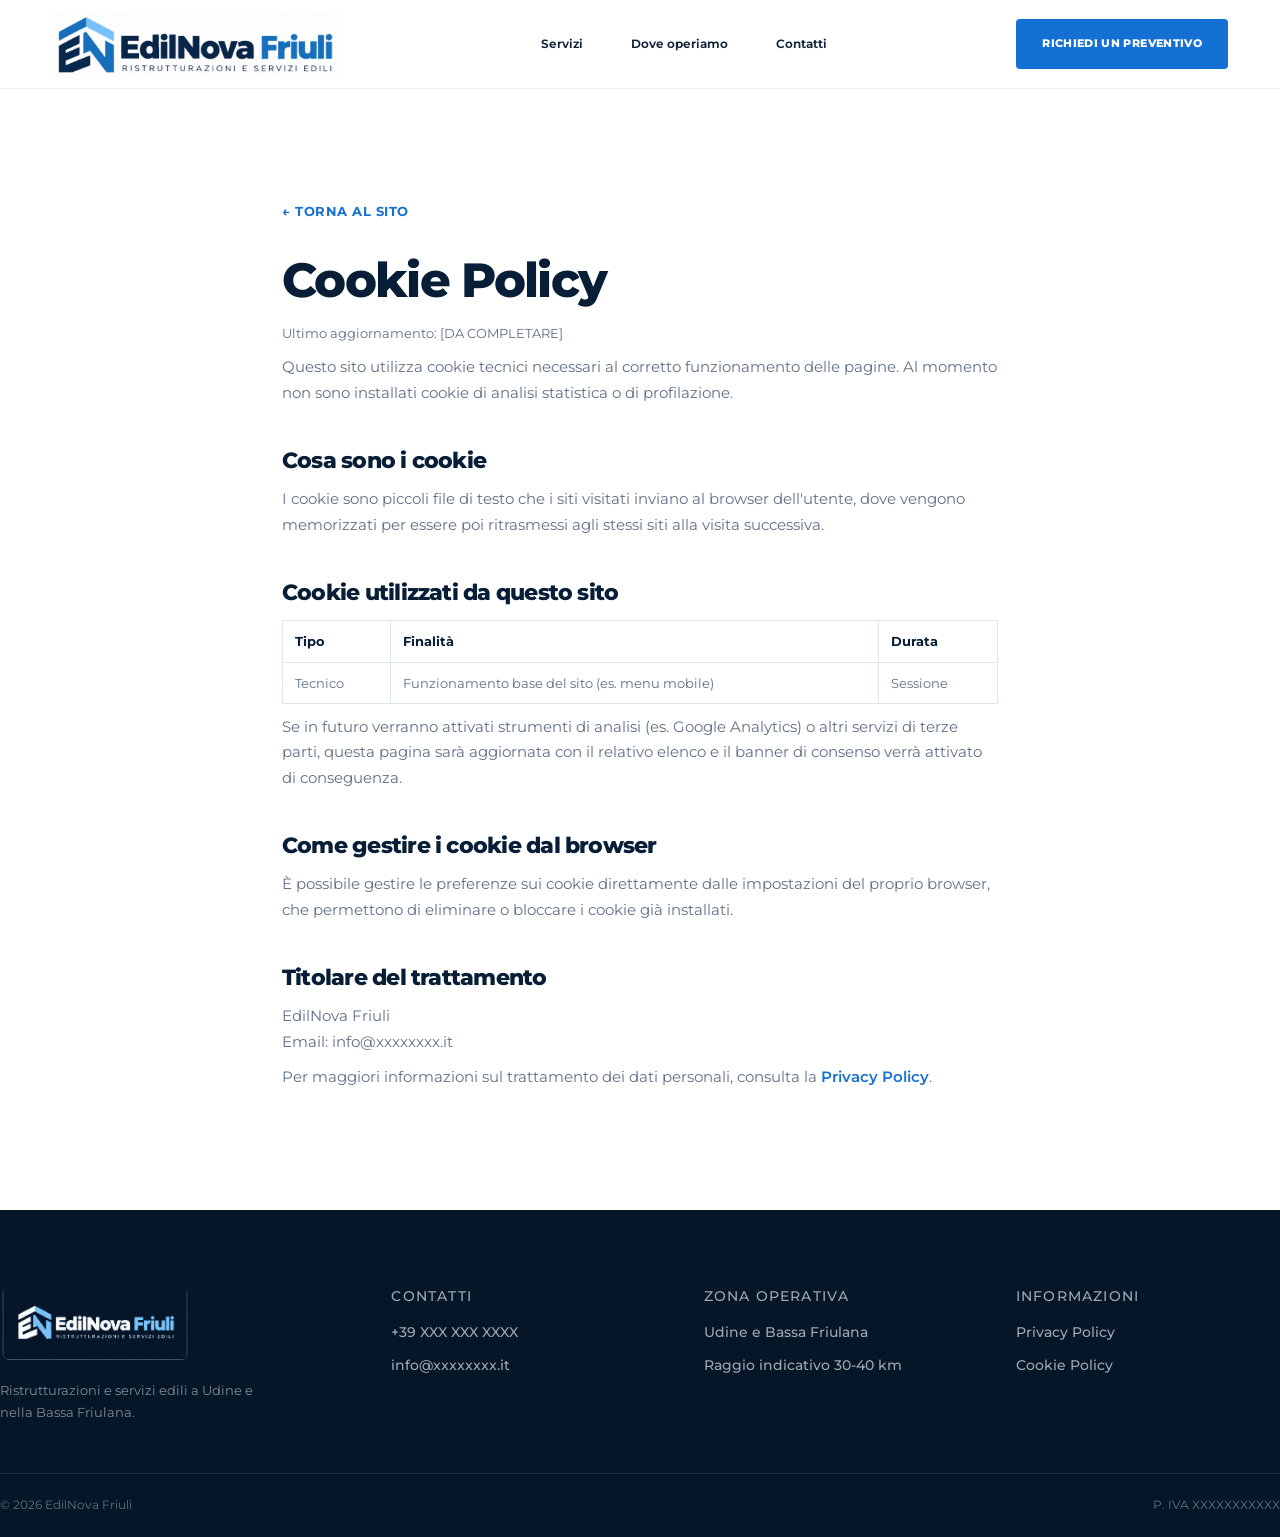
==== pages/cookie.html @ 990cea4a "feat: primo commit sito EdilNova Friuli Sito statico ristrutturazioni edili (Udine e Bassa Friulana)" ====
<!DOCTYPE html>
<html lang="it">
<head>
  <meta charset="UTF-8">
  <meta name="viewport" content="width=device-width, initial-scale=1.0">

  <title>Cookie Policy | EdilNova Friuli</title>
  <meta name="description" content="Cookie Policy del sito EdilNova Friuli: quali cookie usiamo e come gestirli.">
  <meta name="robots" content="noindex">

  <link rel="icon" href="../assets/icons/favicon.svg" type="image/svg+xml">

  <link rel="preconnect" href="https://fonts.googleapis.com">
  <link rel="preconnect" href="https://fonts.gstatic.com" crossorigin>
  <link
    href="https://fonts.googleapis.com/css2?family=Montserrat:wght@400;500;600;700;800&display=swap"
    rel="stylesheet"
  >

  <link rel="stylesheet" href="../css/style.css">
  <link rel="stylesheet" href="../css/responsive.css">

  <style>
    .legal-section { padding: 110px 0 120px; }
    .legal-section h1 { color: var(--navy); font-size: clamp(34px, 4vw, 48px); max-width: none; }
    .legal-section h2 { color: var(--navy); font-size: 22px; margin-top: 44px; margin-bottom: 14px; }
    .legal-section p, .legal-section li { color: var(--muted); font-size: 15px; line-height: 1.7; margin-top: 10px; }
    .legal-section ul { padding-left: 22px; }
    .legal-section table { width: 100%; margin-top: 16px; border-collapse: collapse; font-size: 13px; }
    .legal-section th, .legal-section td { text-align: left; padding: 10px 12px; border: 1px solid var(--border); color: var(--muted); }
    .legal-section th { color: var(--navy); font-weight: 700; }
    .legal-section .updated { margin-top: 18px; font-size: 13px; color: var(--muted); }
    .legal-section .back-link { display: inline-block; margin-bottom: 36px; color: var(--blue); font-weight: 700; font-size: 13px; text-transform: uppercase; letter-spacing: .5px; }
  </style>
</head>

<body>

<header class="site-header">
  <div class="container header-inner">
    <a class="brand" href="../index.html#top">
      <img src="../assets/logo/logo-main.png" alt="EdilNova Friuli">
    </a>
    <nav class="desktop-nav">
      <a href="../index.html#servizi">Servizi</a>
      <a href="../index.html#zona">Dove operiamo</a>
      <a href="../index.html#contatti">Contatti</a>
    </nav>
    <a href="../index.html#contatti" class="button button-header">Richiedi un preventivo</a>
  </div>
</header>

<main>
<section class="section legal-section">
  <div class="container" style="max-width: 820px;">

    <a class="back-link" href="../index.html">&larr; Torna al sito</a>

    <h1>Cookie Policy</h1>
    <p class="updated">Ultimo aggiornamento: [DA COMPLETARE]</p>

    <p>
      Questo sito utilizza cookie tecnici necessari al corretto funzionamento delle pagine.
      Al momento non sono installati cookie di analisi statistica o di profilazione.
    </p>

    <h2>Cosa sono i cookie</h2>
    <p>I cookie sono piccoli file di testo che i siti visitati inviano al browser dell'utente, dove vengono memorizzati per essere poi ritrasmessi agli stessi siti alla visita successiva.</p>

    <h2>Cookie utilizzati da questo sito</h2>
    <table>
      <tr><th>Tipo</th><th>Finalità</th><th>Durata</th></tr>
      <tr><td>Tecnico</td><td>Funzionamento base del sito (es. menu mobile)</td><td>Sessione</td></tr>
    </table>
    <p>Se in futuro verranno attivati strumenti di analisi (es. Google Analytics) o altri servizi di terze parti, questa pagina sarà aggiornata con il relativo elenco e il banner di consenso verrà attivato di conseguenza.</p>

    <h2>Come gestire i cookie dal browser</h2>
    <p>È possibile gestire le preferenze sui cookie direttamente dalle impostazioni del proprio browser, che permettono di eliminare o bloccare i cookie già installati.</p>

    <h2>Titolare del trattamento</h2>
    <p>
      EdilNova Friuli<br>
      Email: info@xxxxxxxx.it
    </p>

    <p>Per maggiori informazioni sul trattamento dei dati personali, consulta la <a href="privacy.html" style="color: var(--blue); font-weight: 600;">Privacy Policy</a>.</p>

  </div>
</section>
</main>

<footer class="site-footer">

  <div class="container footer-main">

    <div class="footer-brand">
      <img class="footer-logo" src="../assets/logo/logo-negative-transparent.png" alt="EdilNova Friuli">
      <p class="footer-tagline">
        Ristrutturazioni e servizi edili a Udine
        e nella Bassa Friulana.
      </p>
    </div>

    <div class="footer-col">
      <span class="footer-label">Contatti</span>
      <a href="tel:+39XXXXXXXXXX">+39 XXX XXX XXXX</a>
      <a href="mailto:info@xxxxxxxx.it">info@xxxxxxxx.it</a>
    </div>

    <div class="footer-col">
      <span class="footer-label">Zona operativa</span>
      <span>Udine e Bassa Friulana</span>
      <span>Raggio indicativo 30-40 km</span>
    </div>

    <div class="footer-col">
      <span class="footer-label">Informazioni</span>
      <a href="privacy.html">Privacy Policy</a>
      <a href="cookie.html">Cookie Policy</a>
    </div>

  </div>

  <div class="footer-bottom">
    <div class="container footer-bottom-inner">
      <span>&copy; <span id="footer-year">2026</span> EdilNova Friuli</span>
      <span>P. IVA XXXXXXXXXXX</span>
    </div>
  </div>

</footer>

<script src="../js/main.js"></script>

</body>
</html>
---- css/style.css ----
:root {
  --navy: #071e36;
  --navy-2: #0b2d50;
  --blue: #1470d3;
  --blue-light: #eaf4ff;
  --white: #ffffff;
  --surface: #f5f8fb;
  --text: #102238;
  --muted: #607085;
  --border: #dde6ef;

  --container: 1320px;
}

* {
  box-sizing: border-box;
  margin: 0;
  padding: 0;
}

html {
  scroll-behavior: smooth;
}

body {
  font-family: "Montserrat", sans-serif;
  color: var(--text);
  background: white;
  line-height: 1.55;
}

img {
  display: block;
  width: 100%;
}

a {
  color: inherit;
  text-decoration: none;
}

button,
input,
select,
textarea {
  font: inherit;
}

.container {
  width: 100%;
  max-width: var(--container);
  margin: 0 auto;
  padding-left: 52px;
  padding-right: 52px;
}

.section {
  padding: 110px 0;
}


/* TYPOGRAPHY */

.eyebrow {
  margin-bottom: 16px;

  color: var(--blue);
  font-size: 12px;
  font-weight: 800;
  letter-spacing: 1.8px;
  text-transform: uppercase;
}

.eyebrow-light {
  color: #7abaff;
}

h1,
h2,
h3 {
  letter-spacing: -0.035em;
}

h1 {
  max-width: 700px;

  color: white;
  font-size: clamp(50px, 5vw, 78px);
  font-weight: 800;
  line-height: .98;
  text-wrap: balance;
}

h1 span {
  display: block;
  margin-top: 10px;

  color: #70b5ff;
}

h2 {
  font-size: clamp(38px, 4vw, 56px);
  font-weight: 800;
  line-height: 1.05;
}

h3 {
  font-size: 19px;
  font-weight: 750;
  line-height: 1.15;
}


/* BUTTON */

.button {
  min-height: 50px;
  padding: 0 25px;

  display: inline-flex;
  align-items: center;
  justify-content: center;

  border-radius: 4px;
  border: 1px solid transparent;

  font-size: 11px;
  font-weight: 800;
  letter-spacing: .35px;
  text-transform: uppercase;

  transition: .2s ease;
}

.button:hover {
  transform: translateY(-2px);
}

.button-primary {
  background: var(--blue);
  color: white;
}

.button-dark {
  background: var(--navy);
  color: white;
}

.button-outline {
  border-color: rgba(255,255,255,.55);
  color: white;
}


/* HEADER */

.site-header {
  position: sticky;
  top: 0;
  z-index: 1000;

  background: rgba(255,255,255,.98);
  border-bottom: 1px solid rgba(10,40,70,.08);
}

.header-inner {
  min-height: 88px;

  display: grid;
  grid-template-columns: 300px 1fr auto;
  align-items: center;
  gap: 60px;
}

.brand {
  width: 285px;
}

.desktop-nav {
  justify-self: center;

  display: flex;
  align-items: center;
  gap: 48px;
}

.desktop-nav a {
  font-size: 12px;
  font-weight: 650;
}

.button-header {
  background: var(--blue);
  color: white;
}

.menu-toggle,
.mobile-nav {
  display: none;
}


/* HERO */

.hero {
  padding: 78px 0 80px;

  position: relative;
  overflow: hidden;

  background:
    radial-gradient(
      circle at 80% 20%,
      rgba(28,123,221,.18),
      transparent 35%
    ),
    linear-gradient(
      115deg,
      #06182c 0%,
      #092642 60%,
      #0b3156 100%
    );
}

.hero-grid {
  min-height: 650px;

  display: grid;
  grid-template-columns: minmax(0, 1fr) minmax(420px, .9fr);
  align-items: center;
  gap: 84px;
}

.hero-copy {
  max-width: 690px;
}

.hero-description {
  max-width: 630px;
  margin-top: 30px;

  color: rgba(255,255,255,.70);
  font-size: 17px;
  line-height: 1.7;
}

.hero-actions {
  margin-top: 36px;

  display: flex;
  gap: 14px;
}

.hero-info {
  max-width: 720px;
  margin-top: 55px;

  display: grid;
  grid-template-columns: repeat(3, 1fr);
  gap: 24px;
}

.info-item {
  display: flex;
  align-items: flex-start;
  gap: 12px;
}

.info-icon {
  width: 34px;
  height: 34px;

  flex: 0 0 34px;

  display: grid;
  place-items: center;

  border: 1px solid rgba(103,181,255,.35);
  border-radius: 50%;

  color: #7abaff;
  font-size: 9px;
  font-weight: 800;
}

.info-item strong {
  display: block;

  color: white;
  font-size: 11px;
}

.info-item small {
  display: block;
  margin-top: 4px;

  color: rgba(255,255,255,.45);
  font-size: 9px;
}

.hero-image {
  position: relative;

  overflow: hidden;

  border-radius: 7px;
  border: 1px solid rgba(255,255,255,.17);

  box-shadow: 0 28px 70px rgba(0,0,0,.22);
}

.hero-image img {
  aspect-ratio: 4 / 5;
  object-fit: cover;
}

.placeholder-badge {
  position: absolute;
  left: 18px;
  bottom: 18px;

  padding: 8px 10px;

  background: rgba(5,24,44,.78);

  color: white;
  font-size: 9px;
  font-weight: 800;
  letter-spacing: 1px;
}


/* INTRO */

.intro-grid {
  display: grid;
  grid-template-columns: .85fr 1.15fr;
  align-items: center;
  gap: 110px;
}

.intro-content {
  max-width: 560px;
}

.intro-content p:not(.eyebrow) {
  margin-top: 28px;

  color: var(--muted);
  font-size: 16px;
}

.intro-image {
  overflow: hidden;

  border-radius: 6px;
}

.intro-image img {
  aspect-ratio: 16 / 10;
  object-fit: cover;
}


/* SERVIZI */

.services-section {
  background: var(--surface);
}

.section-heading {
  max-width: 720px;
  margin-bottom: 54px;
}

.services-grid {
  display: grid;
  grid-template-columns: repeat(4, minmax(0, 1fr));
  gap: 20px;
}

.service-card {
  overflow: hidden;

  display: flex;
  flex-direction: column;

  background: white;
  border: 1px solid var(--border);
  border-radius: 6px;

  transition:
    transform .2s ease,
    box-shadow .2s ease;
}

.service-card:hover {
  transform: translateY(-4px);

  box-shadow: 0 18px 40px rgba(19,49,77,.08);
}

.service-image {
  height: 180px;
  overflow: hidden;

  background: var(--navy);
}

.service-image img {
  width: 100%;
  height: 100%;

  object-fit: cover;
}

.service-body {
  min-height: 220px;
  padding: 25px 24px 27px;

  display: flex;
  flex-direction: column;
}

.service-number {
  color: var(--blue);
  font-size: 10px;
  font-weight: 800;
  letter-spacing: 1px;
}

.service-card h3 {
  min-height: 46px;
  margin-top: 19px;
}

.service-card p {
  margin-top: 13px;

  color: var(--muted);
  font-size: 12px;
}

.service-card:nth-child(5) {
  grid-column: 2;
}

.service-card:nth-child(6) {
  grid-column: 3;
}

.service-card:nth-child(7) {
  grid-column: 4;
}


/* FOCUS */

.focus-section {
  background: var(--navy);
}

.focus-grid {
  display: grid;
  grid-template-columns: .85fr 1.15fr;
  align-items: center;
  gap: 85px;

  padding-top: 90px;
  padding-bottom: 90px;
}

.focus-copy {
  max-width: 530px;
}

.focus-copy h2 {
  color: white;
}

.focus-copy p:not(.eyebrow) {
  margin-top: 24px;

  color: rgba(255,255,255,.65);
}

.focus-copy .button {
  margin-top: 32px;
}

.focus-image {
  overflow: hidden;

  border-radius: 6px;
}

.focus-image img {
  aspect-ratio: 16 / 10;
  object-fit: cover;
}


/* SGOMBERI */

.clearout-grid {
  display: grid;
  grid-template-columns: 1.05fr .95fr;
  align-items: center;
  gap: 100px;
}

.clearout-image {
  overflow: hidden;

  border-radius: 6px;
}

.clearout-image img {
  aspect-ratio: 16 / 10;
  object-fit: cover;
}

.clearout-copy {
  max-width: 500px;
}

.clearout-copy p:not(.eyebrow) {
  margin-top: 22px;

  color: var(--muted);
}

.clearout-copy .button {
  margin-top: 30px;
}


/* AREA */

.area-section {
  padding-bottom: 0;

  background: var(--blue-light);
}

.area-heading {
  max-width: 760px;
}

.area-heading > p:not(.eyebrow) {
  margin-top: 22px;

  color: var(--muted);
}

.area-details {
  margin-top: 35px;
  margin-bottom: 55px;

  display: flex;
  gap: 60px;
}

.area-details strong,
.area-details span {
  display: block;
}

.area-details strong {
  font-size: 12px;
}

.area-details span {
  margin-top: 3px;

  color: var(--muted);
  font-size: 10px;
}

.google-map {
  width: 100%;
  height: 470px;

  background: #d8e7f4;
}

.google-map iframe {
  width: 100%;
  height: 100%;

  display: block;

  border: 0;
}


/* CONTACT */

.contact-section {
  padding: 105px 0;

  background: var(--navy);
}

.contact-grid {
  display: grid;
  grid-template-columns: .75fr 1.25fr;
  gap: 100px;
}

.contact-info {
  max-width: 440px;
}

.contact-info h2 {
  color: white;
}

.contact-intro {
  margin-top: 21px;

  color: rgba(255,255,255,.62);
}

.contact-list {
  margin-top: 43px;

  display: grid;
  gap: 24px;
}

.contact-list a,
.contact-list > div {
  display: flex;
  flex-direction: column;
}

.contact-list span {
  color: #7abaff;
  font-size: 9px;
  font-weight: 700;
  text-transform: uppercase;
}

.contact-list strong {
  margin-top: 4px;

  color: white;
  font-size: 13px;
}

.contact-form {
  padding: 38px;

  background: white;
  border-radius: 6px;
}

.form-row {
  display: grid;
  grid-template-columns: 1fr 1fr;
  gap: 16px;
}

.contact-form label {
  margin-bottom: 17px;

  display: flex;
  flex-direction: column;

  font-size: 10px;
  font-weight: 700;
}

.contact-form input,
.contact-form select,
.contact-form textarea {
  margin-top: 8px;
  padding: 14px;

  border: 1px solid #d4dde6;
  border-radius: 3px;

  outline: none;

  font-size: 12px;
}

.contact-form input:focus,
.contact-form select:focus,
.contact-form textarea:focus {
  border-color: var(--blue);
}

.contact-form textarea {
  resize: vertical;
}

.form-submit {
  width: 100%;
}


/* FOOTER */

.site-footer {
  background: #051629;
}

.footer-main {
  padding: 76px 0 50px;

  display: grid;
  grid-template-columns: 1.3fr 1fr 1fr 1fr;
  gap: 48px;
}

.footer-brand {
  max-width: 280px;
}

.footer-logo {
  display: block;
  width: 190px;
  height: auto;
}

.footer-tagline {
  margin-top: 20px;

  color: rgba(255,255,255,.5);
  font-size: 13px;
  line-height: 1.65;
}

.footer-col {
  display: flex;
  flex-direction: column;
  gap: 13px;
}

.footer-label {
  margin-bottom: 3px;

  color: #7abaff;
  font-size: 11px;
  font-weight: 800;
  letter-spacing: 1.2px;
  text-transform: uppercase;
}

.footer-col a,
.footer-col span {
  color: rgba(255,255,255,.62);
  font-size: 13.5px;
  font-weight: 500;
  line-height: 1.5;
}

.footer-col a {
  transition: color .15s ease;
}

.footer-col a:hover {
  color: #ffffff;
}

.footer-bottom {
  border-top: 1px solid rgba(255,255,255,.08);
}

.footer-bottom-inner {
  padding: 22px 0;

  display: flex;
  flex-wrap: wrap;
  justify-content: space-between;
  gap: 10px 24px;

  color: rgba(255,255,255,.38);
  font-size: 12px;
}


/* ==========================================================
   SERVIZI - ALLINEAMENTO DEFINITIVO
   ========================================================== */

.services-grid {
  display: grid;
  grid-template-columns: repeat(8, minmax(0, 1fr));
  gap: 22px;
}

.service-card {
  grid-column: span 2;
}

.service-card:nth-child(5) {
  grid-column: 2 / span 2;
}

.service-card:nth-child(6) {
  grid-column: 4 / span 2;
}

.service-card:nth-child(7) {
  grid-column: 6 / span 2;
}

.service-image {
  height: 185px;
}

.service-image img {
  width: 100%;
  height: 100%;
  object-fit: cover;
}

.service-body {
  min-height: 225px;
}


/* ==========================================================
   MAPPA / AREA OPERATIVA
   ========================================================== */

.area-section {
  padding: 0;
  background: #ffffff;
}

.area-layout {
  min-height: 390px;

  display: grid;
  grid-template-columns: .95fr 1.05fr;
  align-items: stretch;

  padding-top: 0;
  padding-bottom: 0;
}

.area-copy {
  padding-top: 72px;
  padding-bottom: 72px;
  padding-right: 75px;

  display: flex;
  flex-direction: column;
  justify-content: center;
}

.area-copy h2 {
  font-size: clamp(38px, 4vw, 58px);
}

.area-description {
  max-width: 660px;
  margin-top: 17px;

  color: var(--muted);
  font-size: 15px;
  line-height: 1.65;
}

.area-details {
  margin-top: 34px;
  margin-bottom: 0;

  display: flex;
  gap: 48px;
}

.area-detail {
  display: flex;
  align-items: center;
  gap: 15px;
}

.area-detail strong,
.area-detail span {
  display: block;
}

.area-detail strong {
  color: var(--text);
  font-size: 12px;
}

.area-detail span {
  margin-top: 1px;

  color: var(--muted);
  font-size: 11px;
}


.area-detail-icon {
  width: 40px;
  height: 40px;

  flex: 0 0 40px;

  position: relative;
}


/* PIN */

.location-icon::before {
  content: "";

  position: absolute;
  left: 11px;
  top: 4px;

  width: 18px;
  height: 23px;

  background: var(--blue);

  border-radius: 50% 50% 50% 0;

  transform: rotate(-45deg);
}

.location-icon::after {
  content: "";

  position: absolute;
  left: 17px;
  top: 10px;

  width: 6px;
  height: 6px;

  background: white;
  border-radius: 50%;
}


/* ICONA RAGGIO */

.radius-icon {
  border: 3px solid var(--blue);
  border-radius: 50%;
}

.radius-icon::before,
.radius-icon::after {
  content: "";

  position: absolute;
  border: 2px solid var(--blue);
  border-radius: 50%;
}

.radius-icon::before {
  inset: 7px;
}

.radius-icon::after {
  inset: 14px;
  background: var(--blue);
}


/* MAPPA GRAFICA */

.coverage-map {
  min-height: 390px;

  position: relative;
  overflow: hidden;

  background: #eef3f6;
}

.map-background {
  position: absolute;
  inset: 0;

  width: 100%;
  height: 100%;
}

.coverage-circle {
  width: 235px;
  height: 235px;

  position: absolute;
  left: 55%;
  top: 48%;

  transform: translate(-50%, -50%);

  display: flex;
  flex-direction: column;
  align-items: center;
  justify-content: center;

  border: 2px solid rgba(20,112,211,.23);
  border-radius: 50%;

  background: rgba(74,166,230,.25);

  text-align: center;
}

.coverage-circle strong {
  margin-top: 8px;

  color: #0b3765;
  font-size: 22px;
}

.coverage-circle small {
  margin-top: 2px;

  color: #51718d;
  font-size: 9px;
}


.coverage-pin {
  width: 35px;
  height: 43px;

  position: relative;

  background: #1266b2;

  border-radius: 50% 50% 50% 0;

  transform: rotate(-45deg);

  box-shadow: 0 6px 15px rgba(15,88,155,.22);
}

.coverage-pin span {
  width: 10px;
  height: 10px;

  position: absolute;
  left: 12px;
  top: 11px;

  display: block;

  background: white;
  border-radius: 50%;
}



/* ============================================================
   LOGO DEFINITIVO
============================================================ */

.brand {
  width: 305px;
}

.brand img {
  width: 100%;
  height: auto;
  object-fit: contain;
}


/* ============================================================
   SERVIZI - 4 + 3 PERFETTAMENTE CENTRATI
============================================================ */

.services-grid {
  display: grid;
  grid-template-columns: repeat(8, minmax(0, 1fr));
  gap: 22px;
}

.service-card {
  grid-column: span 2;
}

.service-card:nth-child(5) {
  grid-column: 2 / span 2;
}

.service-card:nth-child(6) {
  grid-column: 4 / span 2;
}

.service-card:nth-child(7) {
  grid-column: 6 / span 2;
}

.service-image {
  height: 190px;
}

.service-image img {
  width: 100%;
  height: 100%;

  object-fit: cover;
}


/* ============================================================
   MAPPA PREMIUM
============================================================ */

.area-section {
  padding: 0;

  background: #ffffff;
}

.area-layout {
  min-height: 380px;

  display: grid;
  grid-template-columns: .96fr 1.04fr;
  align-items: stretch;
}

.area-copy {
  padding:
    74px
    74px
    74px
    0;

  display: flex;
  flex-direction: column;
  justify-content: center;
}

.area-copy h2 {
  font-size: clamp(40px, 4vw, 57px);
}

.area-description {
  max-width: 650px;

  margin-top: 17px;

  color: var(--muted);

  font-size: 15px;
  line-height: 1.65;
}

.area-details {
  margin-top: 36px;

  display: flex;
  gap: 48px;
}

.area-detail {
  display: flex;
  align-items: center;
  gap: 14px;
}

.area-detail strong,
.area-detail span {
  display: block;
}

.area-detail strong {
  color: var(--navy);

  font-size: 12px;
  font-weight: 750;
}

.area-detail span {
  margin-top: 2px;

  color: var(--muted);

  font-size: 10px;
}


/* ICONE */

.map-info-icon {
  width: 38px;
  height: 38px;

  position: relative;

  flex: 0 0 38px;
}


/* pin */

.pin-small::before {
  content: "";

  width: 18px;
  height: 23px;

  position: absolute;
  left: 10px;
  top: 5px;

  background: var(--blue);

  border-radius: 50% 50% 50% 0;

  transform: rotate(-45deg);
}

.pin-small::after {
  content: "";

  width: 6px;
  height: 6px;

  position: absolute;
  left: 16px;
  top: 11px;

  background: white;

  border-radius: 50%;
}


/* radar */

.radar-small {
  border: 3px solid var(--blue);
  border-radius: 50%;
}

.radar-small::before,
.radar-small::after {
  content: "";

  position: absolute;

  border: 2px solid var(--blue);
  border-radius: 50%;
}

.radar-small::before {
  inset: 6px;
}

.radar-small::after {
  inset: 13px;

  background: var(--blue);
}


/* MAPPA */

.map-visual {
  min-height: 380px;

  position: relative;
  overflow: hidden;

  border-left: 1px solid #edf1f4;

  background: #f2f5f6;
}

.territory-map {
  width: 100%;
  height: 100%;

  position: absolute;
  inset: 0;
}


/* CERCHIO OPERATIVO */

.radius-zone {
  width: 230px;
  height: 230px;

  position: absolute;

  left: 55%;
  top: 47%;

  transform: translate(-50%, -50%);

  display: flex;
  flex-direction: column;
  align-items: center;
  justify-content: center;

  border: 2px solid rgba(21,112,202,.18);
  border-radius: 50%;

  background:
    radial-gradient(
      circle,
      rgba(90,173,231,.30) 0%,
      rgba(90,173,231,.18) 70%,
      rgba(90,173,231,.11) 100%
    );

  box-shadow:
    inset 0 0 0 12px rgba(255,255,255,.06);
}

.radius-zone strong {
  margin-top: 7px;

  color: #123e69;

  font-size: 22px;
  font-weight: 800;
}

.radius-zone small {
  margin-top: 1px;

  color: #58758e;

  font-size: 9px;
}


/* PIN CENTRALE */

.main-pin {
  width: 34px;
  height: 42px;

  position: relative;

  background: #1268b9;

  border-radius: 50% 50% 50% 0;

  transform: rotate(-45deg);

  box-shadow:
    0 7px 16px rgba(21,93,157,.20);
}

.main-pin span {
  width: 9px;
  height: 9px;

  position: absolute;
  left: 12px;
  top: 11px;

  display: block;

  background: white;

  border-radius: 50%;
}



/* =======================================================
   EDILNOVA - FIX DEFINITIVI
======================================================= */

.brand {
    width: 290px !important;
}

.brand img {
    width: 100% !important;
    height: auto !important;
    object-fit: contain !important;
}


/* FOTO */

.hero-image img,
.intro-image img,
.focus-image img,
.clearout-image img,
.service-image img {
    width: 100%;
    height: 100%;
    object-fit: cover;
}

.hero-image img {
    aspect-ratio: 4 / 5;
}

.intro-image img,
.focus-image img,
.clearout-image img {
    aspect-ratio: 16 / 10;
}


/* SERVIZI */

.services-grid {
    display: grid !important;
    grid-template-columns: repeat(8, 1fr) !important;
    gap: 22px !important;
}

.service-card {
    grid-column: span 2 !important;
}

.service-card:nth-child(5) {
    grid-column: 2 / span 2 !important;
}

.service-card:nth-child(6) {
    grid-column: 4 / span 2 !important;
}

.service-card:nth-child(7) {
    grid-column: 6 / span 2 !important;
}


/* AREA */

.area-section {
    padding: 0 !important;
    background: #fff !important;
}

.area-layout {
    display: grid !important;
    grid-template-columns: .95fr 1.05fr !important;
    min-height: 360px;
}

.area-copy {
    padding: 70px 70px 70px 0 !important;
}

.area-description {
    max-width: 650px;
    margin-top: 18px;
    color: var(--muted);
    font-size: 15px;
}

.area-details {
    display: flex;
    gap: 44px;
    margin-top: 32px !important;
    margin-bottom: 0 !important;
}

.area-detail {
    display: flex;
    align-items: center;
    gap: 13px;
}

.area-detail strong,
.area-detail span {
    display: block;
}

.area-detail strong {
    font-size: 12px;
    color: var(--navy);
}

.area-detail span {
    font-size: 10px;
    color: var(--muted);
}


/* MAPPA */

.territory-card {
    position: relative;
    min-height: 360px;
    overflow: hidden;
    background: #f2f5f3;
}

.territory-card svg {
    position: absolute;
    inset: 0;
    width: 100%;
    height: 100%;
}

.map-radius {
    position: absolute;
    left: 56%;
    top: 46%;

    width: 205px;
    height: 205px;

    transform: translate(-50%, -50%);

    display: flex;
    flex-direction: column;
    align-items: center;
    justify-content: center;

    border-radius: 50%;

    background: rgba(74, 162, 225, .22);
    border: 2px solid rgba(31, 117, 183, .18);
}

.map-radius strong {
    margin-top: 10px;

    color: #123b64;
    font-size: 22px;
    font-weight: 800;
}

.map-pin {
    position: relative;

    width: 32px;
    height: 39px;

    border-radius: 50% 50% 50% 0;

    background: #1767ac;

    transform: rotate(-45deg);
}

.map-pin span {
    position: absolute;
    left: 11px;
    top: 10px;

    width: 9px;
    height: 9px;

    border-radius: 50%;

    background: white;
}


/* iconcine */

.simple-pin {
    width: 19px;
    height: 24px;

    border-radius: 50% 50% 50% 0;

    background: var(--blue);

    transform: rotate(-45deg);
}

.simple-radius {
    width: 32px;
    height: 32px;

    position: relative;

    border: 3px solid var(--blue);
    border-radius: 50%;
}

.simple-radius::before {
    content: "";

    position: absolute;
    inset: 6px;

    border: 2px solid var(--blue);
    border-radius: 50%;
}

.simple-radius span {
    position: absolute;
    inset: 12px;

    border-radius: 50%;

    background: var(--blue);
}


@media (max-width: 820px) {

    .services-grid {
        grid-template-columns: 1fr !important;
    }

    .service-card,
    .service-card:nth-child(5),
    .service-card:nth-child(6),
    .service-card:nth-child(7) {
        grid-column: auto !important;
    }

    .area-layout {
        grid-template-columns: 1fr !important;
    }

    .area-copy {
        padding: 60px 22px !important;
    }

    .territory-card {
        min-height: 320px;
    }

}



/* === COVERAGE MAP FIX START === */

.coverage-section {
  padding: 0 !important;
  background: #ffffff !important;
}

.coverage-wrap {
  min-height: 420px;
  display: grid;
  grid-template-columns: .95fr 1.05fr;
  align-items: stretch;
}

.coverage-copy {
  padding: 78px 76px 78px 0;
  display: flex;
  flex-direction: column;
  justify-content: center;
}

.coverage-eyebrow {
  margin: 0 0 18px 0;
  color: #1e75d7;
  font-size: 12px;
  font-weight: 800;
  letter-spacing: 1.8px;
  text-transform: uppercase;
}

.coverage-copy h2 {
  margin: 0;
  color: #0b2343;
  font-size: clamp(40px, 4vw, 58px);
  font-weight: 800;
  line-height: 1.02;
  letter-spacing: -0.04em;
}

.coverage-text {
  max-width: 610px;
  margin-top: 24px;
  color: #65758b;
  font-size: 16px;
  line-height: 1.65;
}

.coverage-meta {
  margin-top: 40px;
  display: flex;
  gap: 42px;
  flex-wrap: wrap;
}

.coverage-meta-item {
  display: flex;
  align-items: center;
  gap: 14px;
}

.coverage-meta-item strong,
.coverage-meta-item small {
  display: block;
}

.coverage-meta-item strong {
  color: #0b2343;
  font-size: 12px;
  font-weight: 800;
}

.coverage-meta-item small {
  margin-top: 3px;
  color: #7a889b;
  font-size: 10px;
}

.coverage-icon {
  display: block;
  position: relative;
  flex: 0 0 auto;
}

/* pin */
.coverage-icon-pin {
  width: 18px;
  height: 24px;
  background: #1e75d7;
  border-radius: 50% 50% 50% 0;
  transform: rotate(-45deg);
}
.coverage-icon-pin::after {
  content: "";
  position: absolute;
  width: 6px;
  height: 6px;
  left: 6px;
  top: 6px;
  background: #fff;
  border-radius: 50%;
}

/* radar */
.coverage-icon-radius {
  width: 34px;
  height: 34px;
  border: 3px solid #1e75d7;
  border-radius: 50%;
}
.coverage-icon-radius::before,
.coverage-icon-radius::after {
  content: "";
  position: absolute;
  border-radius: 50%;
}
.coverage-icon-radius::before {
  inset: 6px;
  border: 2px solid #1e75d7;
}
.coverage-icon-radius::after {
  width: 6px;
  height: 6px;
  left: 11px;
  top: 11px;
  background: #1e75d7;
}

/* mappa */
.coverage-map-card {
  min-height: 420px;
  position: relative;
  overflow: hidden;
  background: #eef1ee;
}

.coverage-map-svg {
  position: absolute;
  inset: 0;
  width: 100%;
  height: 100%;
}

.coverage-radius {
  position: absolute;
  left: 57%;
  top: 44%;
  transform: translate(-50%, -50%);
  width: 215px;
  height: 215px;
  border-radius: 50%;
  background: rgba(94, 174, 232, .18);
  border: 2px solid rgba(78, 156, 214, .18);
}

.coverage-marker {
  position: absolute;
  left: 57%;
  top: 39%;
  transform: translate(-50%, -50%);
  display: flex;
  flex-direction: column;
  align-items: center;
  z-index: 3;
}

.coverage-marker strong {
  margin-top: 10px;
  color: #113d6b;
  font-size: 22px;
  font-weight: 800;
}

.coverage-marker-pin {
  width: 34px;
  height: 42px;
  position: relative;
  display: block;
  background: #176ec7;
  border-radius: 50% 50% 50% 0;
  transform: rotate(-45deg);
  box-shadow: 0 8px 18px rgba(19, 82, 143, .18);
}
.coverage-marker-pin i {
  position: absolute;
  width: 9px;
  height: 9px;
  left: 12px;
  top: 11px;
  display: block;
  background: #fff;
  border-radius: 50%;
}

@media (max-width: 1100px) {
  .coverage-wrap {
    grid-template-columns: 1fr 1fr;
  }

  .coverage-copy {
    padding-right: 42px;
  }
}

@media (max-width: 820px) {
  .coverage-wrap {
    grid-template-columns: 1fr;
  }

  .coverage-copy {
    padding: 64px 22px;
  }

  .coverage-map-card {
    min-height: 330px;
  }

  .coverage-radius {
    width: 190px;
    height: 190px;
  }

  .coverage-marker strong {
    font-size: 18px;
  }
}

@media (max-width: 520px) {
  .coverage-meta {
    flex-direction: column;
    gap: 18px;
  }
}

/* === COVERAGE MAP FIX END === */


/* =========================================================
   AREA OPERATIVA FINALE
========================================================= */

.area-final {
  background: #ffffff;
}

.area-final-grid {
  min-height: 360px;

  display: grid;
  grid-template-columns: .95fr 1.05fr;
  align-items: stretch;
}

.area-final-copy {
  padding: 70px 70px 70px 0;

  display: flex;
  flex-direction: column;
  justify-content: center;
}

.area-final-copy h2 {
  margin: 0;

  color: #0b2343;

  font-size: clamp(40px, 4vw, 56px);
  font-weight: 800;
  line-height: 1.04;
  letter-spacing: -0.04em;
}

.area-final-text {
  max-width: 610px;
  margin-top: 20px;

  color: #65758b;

  font-size: 15px;
  line-height: 1.65;
}

.area-final-details {
  margin-top: 34px;

  display: flex;
  gap: 42px;
  flex-wrap: wrap;
}

.area-final-item {
  display: flex;
  align-items: center;
  gap: 13px;
}

.area-final-item strong,
.area-final-item small {
  display: block;
}

.area-final-item strong {
  color: #0b2343;
  font-size: 12px;
  font-weight: 800;
}

.area-final-item small {
  margin-top: 2px;

  color: #7b8999;
  font-size: 10px;
}


/* icona pin */

.area-final-pin {
  width: 18px;
  height: 23px;

  display: block;

  position: relative;

  background: #1973d3;

  border-radius: 50% 50% 50% 0;

  transform: rotate(-45deg);
}

.area-final-pin::after {
  content: "";

  width: 6px;
  height: 6px;

  position: absolute;
  left: 6px;
  top: 6px;

  background: #ffffff;

  border-radius: 50%;
}


/* icona radar */

.area-final-radar {
  width: 34px;
  height: 34px;

  position: relative;

  display: block;

  border: 3px solid #1973d3;
  border-radius: 50%;
}

.area-final-radar::before {
  content: "";

  position: absolute;
  inset: 6px;

  border: 2px solid #1973d3;
  border-radius: 50%;
}

.area-final-radar::after {
  content: "";

  width: 6px;
  height: 6px;

  position: absolute;
  left: 11px;
  top: 11px;

  background: #1973d3;

  border-radius: 50%;
}


/* mappa vera del riferimento */

.area-final-map {
  min-height: 360px;

  overflow: hidden;

  display: flex;
  align-items: stretch;

  background: #eef2f3;
}

.area-final-map img {
  width: 100%;
  height: 100%;

  display: block;

  object-fit: cover;
  object-position: center;
}


@media (max-width: 820px) {

  .area-final-grid {
    grid-template-columns: 1fr;
  }

  .area-final-copy {
    padding: 60px 22px;
  }

  .area-final-map {
    min-height: 290px;
  }

}


@media (max-width: 520px) {

  .area-final-details {
    flex-direction: column;
    gap: 18px;
  }

}


/* === COVERAGE FINAL MAP START === */

.coverage-section-final {
  background: #ffffff;
  padding: 0 !important;
}

.coverage-final-grid {
  min-height: 390px;
  display: grid;
  grid-template-columns: .95fr 1.05fr;
  align-items: stretch;
}

.coverage-final-copy {
  padding: 74px 72px 74px 0;
  display: flex;
  flex-direction: column;
  justify-content: center;
}

.coverage-final-eyebrow {
  margin: 0 0 18px;
  color: #1E75D7;
  font-size: 12px;
  font-weight: 800;
  letter-spacing: 1.8px;
  text-transform: uppercase;
}

.coverage-final-copy h2 {
  margin: 0;
  color: #0B2343;
  font-size: clamp(40px, 4vw, 56px);
  font-weight: 800;
  line-height: 1.03;
  letter-spacing: -0.04em;
}

.coverage-final-text {
  max-width: 620px;
  margin-top: 22px;
  color: #66778C;
  font-size: 16px;
  line-height: 1.65;
}

.coverage-final-meta {
  margin-top: 36px;
  display: flex;
  gap: 40px;
  flex-wrap: wrap;
}

.coverage-final-item {
  display: flex;
  align-items: center;
  gap: 14px;
}

.coverage-final-item strong,
.coverage-final-item small {
  display: block;
}

.coverage-final-item strong {
  color: #0B2343;
  font-size: 12px;
  font-weight: 800;
}

.coverage-final-item small {
  margin-top: 2px;
  color: #7C8997;
  font-size: 10px;
}

.coverage-final-pin,
.coverage-final-radar {
  position: relative;
  display: block;
  flex: 0 0 auto;
}

/* pin */
.coverage-final-pin {
  width: 18px;
  height: 24px;
  background: #1E75D7;
  border-radius: 50% 50% 50% 0;
  transform: rotate(-45deg);
}
.coverage-final-pin::after {
  content: "";
  position: absolute;
  width: 6px;
  height: 6px;
  left: 6px;
  top: 6px;
  background: #fff;
  border-radius: 50%;
}

/* radar */
.coverage-final-radar {
  width: 34px;
  height: 34px;
  border: 3px solid #1E75D7;
  border-radius: 50%;
}
.coverage-final-radar::before {
  content: "";
  position: absolute;
  inset: 6px;
  border: 2px solid #1E75D7;
  border-radius: 50%;
}
.coverage-final-radar::after {
  content: "";
  position: absolute;
  width: 6px;
  height: 6px;
  left: 11px;
  top: 11px;
  background: #1E75D7;
  border-radius: 50%;
}

.coverage-final-map {
  min-height: 390px;
  background: #EEF2F1;
  overflow: hidden;
}

.coverage-final-map img {
  width: 100%;
  height: 100%;
  display: block;
  object-fit: cover;
  object-position: center;
}

@media (max-width: 820px) {
  .coverage-final-grid {
    grid-template-columns: 1fr;
  }

  .coverage-final-copy {
    padding: 60px 22px;
  }

  .coverage-final-map {
    min-height: 300px;
  }
}

@media (max-width: 520px) {
  .coverage-final-meta {
    flex-direction: column;
    gap: 18px;
  }
}

/* === COVERAGE FINAL MAP END === */


/* === SERVICE AREA NO MAP START === */

.service-area-section {
  position: relative;
  overflow: hidden;

  background:
    linear-gradient(
      105deg,
      #ffffff 0%,
      #ffffff 48%,
      #f2f7fc 48%,
      #edf5fb 100%
    );
}

.service-area-grid {
  min-height: 430px;

  display: grid;
  grid-template-columns: 1fr .92fr;
  align-items: stretch;
}

.service-area-copy {
  padding: 78px 80px 78px 0;

  display: flex;
  flex-direction: column;
  justify-content: center;
}

.service-area-eyebrow {
  margin-bottom: 17px;

  color: #1e75d7;

  font-size: 12px;
  font-weight: 800;
  letter-spacing: 1.8px;
  text-transform: uppercase;
}

.service-area-copy h2 {
  margin: 0;

  color: #0b2343;

  font-size: clamp(42px, 4vw, 58px);
  font-weight: 800;
  line-height: 1.03;
  letter-spacing: -0.04em;
}

.service-area-text {
  max-width: 620px;
  margin-top: 22px;

  color: #66778c;

  font-size: 16px;
  line-height: 1.65;
}

.service-area-meta {
  margin-top: 38px;

  display: flex;
  gap: 32px;
  flex-wrap: wrap;
}

.service-area-item {
  display: flex;
  align-items: center;
  gap: 12px;
}

.service-area-item strong,
.service-area-item small {
  display: block;
}

.service-area-item strong {
  color: #0b2343;

  font-size: 12px;
  font-weight: 800;
}

.service-area-item small {
  margin-top: 2px;

  color: #7a899a;

  font-size: 10px;
}

.service-area-dot {
  width: 13px;
  height: 13px;

  flex: 0 0 13px;

  display: block;

  border: 4px solid #dcecff;
  border-radius: 50%;

  background: #1e75d7;

  box-shadow: 0 0 0 1px #1e75d7;
}

.service-area-radius-icon {
  width: 30px;
  height: 30px;

  position: relative;

  display: block;

  flex: 0 0 30px;

  border: 3px solid #1e75d7;
  border-radius: 50%;
}

.service-area-radius-icon::before {
  content: "";

  position: absolute;
  inset: 6px;

  border: 2px solid #1e75d7;
  border-radius: 50%;
}

.service-area-radius-icon::after {
  content: "";

  width: 5px;
  height: 5px;

  position: absolute;
  left: 10px;
  top: 10px;

  border-radius: 50%;

  background: #1e75d7;
}


/* DESTRA */

.service-area-visual {
  min-height: 430px;

  position: relative;
  overflow: hidden;

  border-radius: 20px;

  box-shadow: 0 30px 60px -30px rgba(11,35,67,.25);
}

.service-area-map {
  width: 100%;
  height: 100%;

  position: absolute;
  inset: 0;

  object-fit: cover;
}

.service-area-badge {
  position: absolute;
  z-index: 2;

  left: 28px;
  bottom: 28px;

  max-width: 260px;
  padding: 22px 24px;

  background: rgba(255,255,255,.92);
  backdrop-filter: blur(6px);

  border-radius: 16px;
  box-shadow: 0 20px 40px -20px rgba(11,35,67,.35);

  text-align: left;
}

.service-area-badge > span {
  display: block;

  margin-bottom: 6px;

  color: #1e75d7;

  font-size: 11px;
  font-weight: 800;
  letter-spacing: 1.6px;
  text-transform: uppercase;
}

.service-area-badge strong {
  display: flex;
  align-items: baseline;
  gap: 8px;

  color: #0b2343;

  font-size: 44px;
  font-weight: 800;
  line-height: .9;
  letter-spacing: -0.04em;
}

.service-area-badge strong small {
  color: #1e75d7;

  font-size: 18px;
  font-weight: 800;
}

.service-area-badge p {
  margin-top: 10px;

  color: #60748a;

  font-size: 13px;
  font-weight: 600;
  line-height: 1.4;
}


/* RESPONSIVE */

@media (max-width: 900px) {

  .service-area-section {
    background: #ffffff;
  }

  .service-area-grid {
    grid-template-columns: 1fr;
  }

  .service-area-copy {
    padding: 64px 22px 45px;
  }

  .service-area-visual {
    min-height: 320px;
  }

}

@media (max-width: 520px) {

  .service-area-meta {
    flex-direction: column;
    gap: 18px;
  }

  .service-area-badge {
    left: 16px;
    bottom: 16px;

    max-width: calc(100% - 32px);
    padding: 18px 20px;
  }

  .service-area-badge strong {
    font-size: 36px;
  }

}

/* === SERVICE AREA MAP END === */


/* =========================================================
   ANIMAZIONI - ingresso hero + reveal allo scroll
   Tutto disattivato se l'utente preferisce meno movimento.
========================================================= */

@media (prefers-reduced-motion: no-preference) {

  /* ingresso hero al caricamento, nessun JS richiesto */
  .hero-copy > *,
  .hero-image {
    opacity: 0;
    animation: heroIn .8s cubic-bezier(.2,.7,.2,1) both;
  }

  .hero-copy > .eyebrow-light   { animation-delay: .05s; }
  .hero-copy > h1                { animation-delay: .14s; }
  .hero-copy > .hero-description { animation-delay: .24s; }
  .hero-copy > .hero-actions     { animation-delay: .34s; }
  .hero-copy > .hero-info        { animation-delay: .44s; }
  .hero-image                    { animation-delay: .22s; }

  @keyframes heroIn {
    from { opacity: 0; transform: translateY(16px); }
    to   { opacity: 1; transform: none; }
  }

  /* reveal allo scroll, gestito da IntersectionObserver in main.js */
  .js .reveal {
    opacity: 0;
    transform: translateY(26px);
    transition: opacity .7s ease, transform .7s ease;
  }

  .js .reveal.is-visible {
    opacity: 1;
    transform: none;
  }

}
---- css/responsive.css ----
@media (max-width: 1100px) {

  .container {
    padding-left: 36px;
    padding-right: 36px;
  }

  .header-inner {
    grid-template-columns: 260px 1fr auto;
    gap: 30px;
  }

  .brand {
    width: 250px;
  }

  .desktop-nav {
    gap: 25px;
  }

  .hero-grid {
    gap: 45px;
  }

  .services-grid {
    grid-template-columns: repeat(2, minmax(0, 1fr));
  }

  .service-card:nth-child(5),
  .service-card:nth-child(6),
  .service-card:nth-child(7) {
    grid-column: auto;
  }

  .service-card:nth-child(7) {
    grid-column: 1 / -1;
    width: calc(50% - 10px);
    justify-self: center;
  }

}


@media (max-width: 820px) {

  .container {
    padding-left: 22px;
    padding-right: 22px;
  }

  .section {
    padding: 75px 0;
  }

  .header-inner {
    min-height: 72px;

    grid-template-columns: 1fr auto;
  }

  .brand {
    width: 220px;
  }

  .desktop-nav,
  .button-header {
    display: none;
  }

  .menu-toggle {
    width: 40px;
    height: 40px;

    display: flex;
    flex-direction: column;
    align-items: center;
    justify-content: center;
    gap: 5px;

    border: 0;
    background: transparent;
  }

  .menu-toggle span {
    width: 22px;
    height: 2px;

    background: var(--navy);
  }

  .mobile-nav {
    padding: 12px 22px;

    display: none;
    flex-direction: column;

    background: white;
    border-top: 1px solid var(--border);
  }

  .mobile-nav.is-open {
    display: flex;
  }

  .mobile-nav a {
    padding: 13px 0;

    border-bottom: 1px solid var(--border);

    font-size: 12px;
    font-weight: 700;
  }


  .hero {
    padding: 60px 0;
  }

  .hero-grid {
    min-height: 0;

    grid-template-columns: 1fr;
  }

  .hero-copy {
    max-width: none;
  }

  .hero-image {
    margin-top: 15px;
  }

  .hero-image img {
    aspect-ratio: 16 / 11;
  }

  .hero-info {
    grid-template-columns: 1fr;
  }


  .intro-grid,
  .focus-grid,
  .clearout-grid,
  .contact-grid {
    grid-template-columns: 1fr;
    gap: 45px;
  }

  .intro-content {
    max-width: none;
  }


  .services-grid {
    grid-template-columns: 1fr;
  }

  .service-card,
  .service-card:nth-child(5),
  .service-card:nth-child(6),
  .service-card:nth-child(7) {
    width: 100%;

    grid-column: auto;
  }

  .service-card {
    display: grid;
    grid-template-columns: 135px 1fr;
  }

  .service-image {
    height: 100%;
    min-height: 170px;
  }

  .service-body {
    min-height: 170px;
  }

  .service-card h3 {
    min-height: 0;
  }


  .focus-grid {
    padding-top: 70px;
    padding-bottom: 70px;
  }


  .clearout-image {
    order: 2;
  }


  .google-map {
    height: 390px;
  }


  .form-row {
    grid-template-columns: 1fr;
    gap: 0;
  }


  .footer-main {
    grid-template-columns: 1fr 1fr;
    padding: 56px 0 40px;
    gap: 36px 24px;
  }

  .footer-brand {
    grid-column: 1 / -1;
    max-width: none;
  }

  .footer-bottom-inner {
    flex-direction: column;
    gap: 6px;
  }

}

@media (max-width: 520px) {

  .footer-main {
    grid-template-columns: 1fr;
  }

}


@media (max-width: 520px) {

  .container {
    padding-left: 18px;
    padding-right: 18px;
  }

  h1 {
    font-size: 45px;
  }

  h2 {
    font-size: 36px;
  }

  .hero-actions {
    flex-direction: column;
  }

  .hero-actions .button {
    width: 100%;
  }

  .service-card {
    grid-template-columns: 110px 1fr;
  }

  .service-body {
    padding: 20px;
  }

  .service-image {
    min-height: 160px;
  }

  .contact-form {
    padding: 24px 18px;
  }

  .area-details {
    flex-direction: column;
    gap: 18px;
  }

}


@media (max-width: 1100px) {

  .services-grid {
    grid-template-columns: repeat(2, minmax(0, 1fr));
  }

  .service-card,
  .service-card:nth-child(5),
  .service-card:nth-child(6),
  .service-card:nth-child(7) {
    grid-column: auto;
  }

  .service-card:nth-child(7) {
    grid-column: 1 / -1;

    width: calc(50% - 11px);
    justify-self: center;
  }

  .area-layout {
    grid-template-columns: 1fr 1fr;
  }

  .area-copy {
    padding-right: 45px;
  }

}


@media (max-width: 820px) {

  .services-grid {
    grid-template-columns: 1fr;
  }

  .service-card,
  .service-card:nth-child(5),
  .service-card:nth-child(6),
  .service-card:nth-child(7) {
    width: 100%;
    grid-column: auto;
  }


  .area-layout {
    grid-template-columns: 1fr;

    padding-left: 0;
    padding-right: 0;
  }

  .area-copy {
    padding:
      65px
      max(22px, calc((100vw - 1320px) / 2 + 52px));
  }

  .coverage-map {
    min-height: 340px;
  }

}


@media (max-width: 520px) {

  .area-details {
    flex-direction: column;
    gap: 18px;
  }

  .coverage-circle {
    width: 205px;
    height: 205px;
  }

}



@media (max-width: 1100px) {

  .brand {
    width: 260px;
  }

  .services-grid {
    grid-template-columns: repeat(2, 1fr);
  }

  .service-card,
  .service-card:nth-child(5),
  .service-card:nth-child(6),
  .service-card:nth-child(7) {
    grid-column: auto;
  }

  .service-card:nth-child(7) {
    width: calc(50% - 11px);

    grid-column: 1 / -1;

    justify-self: center;
  }

}


@media (max-width: 820px) {

  .brand {
    width: 220px;
  }

  .services-grid {
    grid-template-columns: 1fr;
  }

  .service-card,
  .service-card:nth-child(5),
  .service-card:nth-child(6),
  .service-card:nth-child(7) {
    width: 100%;
    grid-column: auto;
  }

  .area-layout {
    grid-template-columns: 1fr;

    padding-left: 0;
    padding-right: 0;
  }

  .area-copy {
    padding:
      65px
      22px;
  }

  .map-visual {
    min-height: 335px;

    border-left: 0;
    border-top: 1px solid #edf1f4;
  }

}


@media (max-width: 520px) {

  .area-details {
    flex-direction: column;
    gap: 20px;
  }

  .radius-zone {
    width: 195px;
    height: 195px;
  }

}
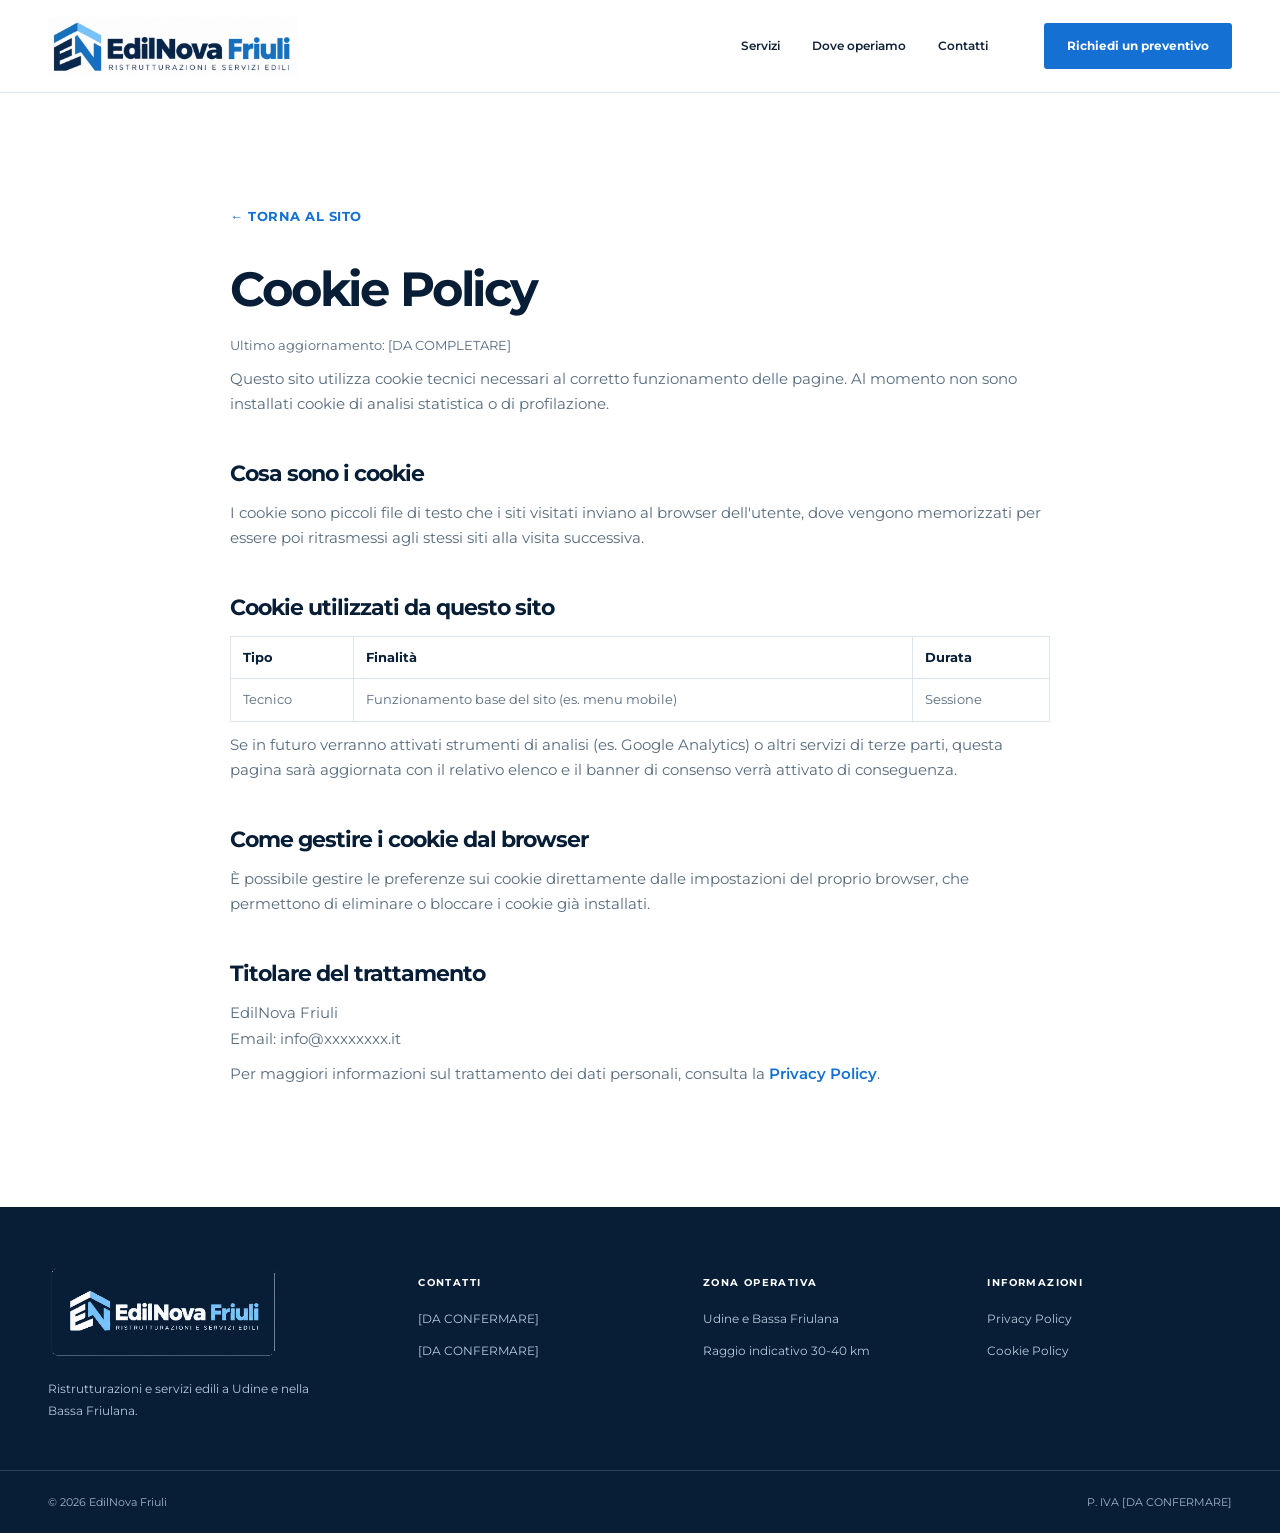
==== commit 5eed2d20: "feat: revisione V2 sito - font locale, fix overflow mobile, nuove illustrazioni Font Google sostitui" ====
--- a/pages/cookie.html
+++ b/pages/cookie.html
@@ -10,13 +10,9 @@
 
   <link rel="icon" href="../assets/icons/favicon.svg" type="image/svg+xml">
 
-  <link rel="preconnect" href="https://fonts.googleapis.com">
-  <link rel="preconnect" href="https://fonts.gstatic.com" crossorigin>
-  <link
-    href="https://fonts.googleapis.com/css2?family=Montserrat:wght@400;500;600;700;800&display=swap"
-    rel="stylesheet"
-  >
 
+
+  <link rel="preload" href="../assets/fonts/montserrat-latin-variable.woff2" as="font" type="font/woff2" crossorigin>
   <link rel="stylesheet" href="../css/style.css">
   <link rel="stylesheet" href="../css/responsive.css">
 
@@ -103,8 +99,8 @@
 
     <div class="footer-col">
       <span class="footer-label">Contatti</span>
-      <a href="tel:+39XXXXXXXXXX">+39 XXX XXX XXXX</a>
-      <a href="mailto:info@xxxxxxxx.it">info@xxxxxxxx.it</a>
+      <span>[DA CONFERMARE]</span>
+      <span>[DA CONFERMARE]</span>
     </div>
 
     <div class="footer-col">
@@ -124,7 +120,7 @@
   <div class="footer-bottom">
     <div class="container footer-bottom-inner">
       <span>&copy; <span id="footer-year">2026</span> EdilNova Friuli</span>
-      <span>P. IVA XXXXXXXXXXX</span>
+      <span>P. IVA [DA CONFERMARE]</span>
     </div>
   </div>
 
--- a/css/style.css
+++ b/css/style.css
@@ -1,2562 +1,169 @@
+@font-face {
+  font-family: "Montserrat";
+  font-style: normal;
+  font-weight: 100 900;
+  font-display: swap;
+  src: url("../assets/fonts/montserrat-latin-variable.woff2") format("woff2");
+}
 :root {
   --navy: #071e36;
   --navy-2: #0b2d50;
   --blue: #1470d3;
   --blue-light: #eaf4ff;
-  --white: #ffffff;
-  --surface: #f5f8fb;
+  --white: #fff;
+  --surface: #f4f7fa;
   --text: #102238;
-  --muted: #607085;
-  --border: #dde6ef;
-
+  --muted: #566b7e;
+  --border: #dce5ed;
   --container: 1320px;
 }
+* { box-sizing: border-box; margin: 0; padding: 0; }
+html { scroll-behavior: smooth; scroll-padding-top: 100px; }
+body { font-family: "Montserrat", Arial, sans-serif; color: var(--text); background: var(--white); line-height: 1.65; }
+img { display: block; max-width: 100%; height: auto; }
+a { color: inherit; text-decoration: none; }
+button, input, select, textarea { font: inherit; }
+button, select { cursor: pointer; }
+button:disabled { cursor: not-allowed; }
+:focus-visible { outline: 3px solid #398dec; outline-offset: 5px; }
+::selection { color: white; background: var(--blue); }
+.container { width: calc(100% - 96px); max-width: var(--container); margin-inline: auto; }
+.section { padding-block: 100px; }
+.skip-link { position: fixed; top: 12px; left: 12px; padding: 10px 20px; background: white; color: var(--navy); z-index: 2000; transform: translateY(-160%); }
+.skip-link:focus { transform: none; }
+h1, h2, h3 { font-weight: 700; letter-spacing: -.045em; text-wrap: balance; }
+h1 { color: white; font-size: clamp(44px, 4.3vw, 66px); line-height: 1.09; }
+h1 span { display: block; margin-top: 10px; color: #83bfff; }
+h2 { font-size: clamp(32px, 3.35vw, 48px); line-height: 1.14; }
+h3 { font-size: 19px; line-height: 1.3; letter-spacing: -.025em; }
+.eyebrow, .service-area-eyebrow { display: flex; align-items: center; gap: 12px; margin-bottom: 22px; color: var(--blue); font-size: 10px; font-weight: 700; letter-spacing: 1.8px; text-transform: uppercase; }
+.eyebrow::before, .service-area-eyebrow::before { content: ""; flex: 0 0 24px; height: 1px; background: currentColor; }
+.eyebrow-light { color: #8ac5ff; }
+.button { min-height: 52px; padding: 14px 22px; display: inline-flex; gap: 20px; justify-content: center; align-items: center; border: 1px solid transparent; border-radius: 3px; font-size: 12px; font-weight: 700; line-height: 1.4; transition: background .2s, border-color .2s; }
+.button-primary, .button-header { background: var(--blue); color: white; }
+.button-primary:hover, .button-header:hover { background: #0c5eb9; }
+.button-dark { background: var(--navy); color: white; }
+.button-dark:hover { background: #123c63; }
+.button-outline { color: #eff6ff; border-color: #58718a; background: transparent; }
+.button-outline:hover { background: #193b59; border-color: #b8d5ed; }
+.button span[aria-hidden] { font-size: 20px; line-height: 1; }
 
-* {
-  box-sizing: border-box;
-  margin: 0;
-  padding: 0;
-}
+/* Navigation: one shared definition, with responsive changes in responsive.css. */
+.site-header { position: sticky; top: 0; z-index: 100; background: #fff; border-bottom: 1px solid var(--border); }
+.header-inner { min-height: 92px; display: flex; align-items: center; gap: 32px; }
+.brand { display: block; width: 250px; flex-shrink: 0; }
+.brand img { width: 100%; height: auto; }
+.desktop-nav { display: flex; gap: 32px; margin-left: auto; }
+.desktop-nav a { font-size: 12px; font-weight: 600; padding-block: 16px; }
+.desktop-nav a:hover { color: var(--blue); }
+.button-header { margin-left: 24px; min-height: 46px; }
+.menu-toggle, .mobile-nav { display: none; }
 
-html {
-  scroll-behavior: smooth;
-}
+/* Hero: original vector drawing sits directly on the architectural canvas. */
+.hero { background: var(--navy); color: white; }
+.hero-grid { display: grid; grid-template-columns: 1.03fr 1fr; align-items: center; gap: 34px; padding-block: 64px 48px; }
+.hero-copy { min-width: 0; padding-block: 10px; }
+.hero-description { max-width: 510px; margin-top: 26px; color: #bdcedd; font-size: 15px; line-height: 1.8; }
+.hero-actions { display: flex; flex-wrap: wrap; gap: 12px; margin-top: 30px; }
+.hero-info { display: grid; grid-template-columns: 1.4fr 1fr 1fr; gap: 16px; margin-top: 40px; padding-top: 24px; border-top: 1px solid #284158; }
+.info-icon { display: none; }
+.info-item strong { display: block; color: #eaf3fa; font-size: 10px; font-weight: 600; }
+.info-item small { display: block; margin-top: 4px; color: #9db4c8; font-size: 9px; }
+.hero-image { min-width: 0; }
+.hero-image img { width: 100%; height: auto; }
 
-body {
-  font-family: "Montserrat", sans-serif;
-  color: var(--text);
-  background: white;
-  line-height: 1.55;
-}
+/* A quiet editorial introduction balances the illustrated hero. */
+.intro { padding-block: 76px; }
+.intro-grid { display: grid; grid-template-columns: 1.3fr 1fr; gap: 110px; align-items: center; }
+.intro-content { max-width: 630px; }
+.intro-content p:not(.eyebrow) { margin-top: 22px; color: var(--muted); font-size: 15px; }
+.intro-summary { display: flex; gap: 24px; align-items: center; justify-content: flex-end; padding-left: 48px; border-left: 1px solid var(--border); }
+.intro-count { color: var(--navy); font-size: 94px; line-height: 1; font-weight: 500; letter-spacing: -.08em; }
+.intro-count span { color: #98c3ec; font-weight: 400; font-size: 62px; }
+.intro-summary p { color: var(--muted); font-size: 12px; line-height: 1.9; }
+.intro-summary strong { color: var(--navy); font-weight: 600; }
 
-img {
-  display: block;
-  width: 100%;
-}
+/* Seven services: compact line drawings, consistent type and deliberate 4 + 3 grid. */
+.services-section { background: var(--surface); }
+.section-heading { max-width: 720px; margin-bottom: 46px; }
+.services-grid { display: grid; grid-template-columns: repeat(8, minmax(0, 1fr)); gap: 18px; }
+.service-card { position: relative; grid-column: span 2; padding: 26px; background: white; border: 1px solid var(--border); border-radius: 3px; transition: border-color .2s, box-shadow .2s; }
+.service-card:nth-child(5) { grid-column: 2 / span 2; }
+.service-card:nth-child(6) { grid-column: 4 / span 2; }
+.service-card:nth-child(7) { grid-column: 6 / span 2; }
+.service-card:hover { border-color: #87b8e5; box-shadow: 0 8px 22px #092d5010; }
+.service-image { margin-bottom: 25px; }
+.service-image img { width: 70px; height: 70px; }
+.service-number { position: absolute; right: 25px; top: 30px; color: #70859a; font-size: 11px; font-weight: 500; letter-spacing: 1px; }
+.service-card h3 { min-height: 3.9em; }
+.service-card h3 br { display: none; }
+.service-card p { margin-top: 13px; color: var(--muted); font-size: 13px; line-height: 1.75; }
 
-a {
-  color: inherit;
-  text-decoration: none;
-}
+/* Architectural plan: illustrative, not a claimed client project. */
+.focus-section { background: var(--navy); padding-block: 86px; }
+.focus-grid { display: grid; grid-template-columns: .85fr 1.15fr; gap: 90px; align-items: center; }
+.focus-copy h2 { color: white; }
+.focus-copy p:not(.eyebrow) { color: #b7cbdd; margin-top: 24px; font-size: 15px; }
+.focus-copy .button { margin-top: 30px; }
+.focus-image { border: 8px solid #24425c; border-radius: 2px; }
+.focus-image img { width: 100%; height: auto; }
+.clearout-grid { display: grid; grid-template-columns: .65fr 1.35fr; gap: 88px; align-items: center; }
+.clearout-index { min-height: 240px; display: flex; align-items: center; justify-content: center; gap: 32px; border: 1px solid var(--border); background: var(--surface); }
+.clearout-index > span { color: #adc7dc; font-weight: 500; font-size: 88px; letter-spacing: -.08em; }
+.clearout-index img { width: 84px; height: 84px; }
+.clearout-copy { max-width: 670px; }
+.clearout-copy p:not(.eyebrow) { color: var(--muted); margin-top: 20px; font-size: 15px; }
+.clearout-copy .button { margin-top: 24px; }
 
-button,
-input,
-select,
-textarea {
-  font: inherit;
-}
+/* Coverage is informational typography, never a fabricated geographical map. */
+.service-area-section { background: #edf4fa; padding-block: 80px; border-block: 1px solid var(--border); }
+.service-area-grid { display: grid; grid-template-columns: 1.2fr .8fr; gap: 90px; align-items: center; }
+.service-area-text { margin-top: 24px; max-width: 590px; color: var(--muted); font-size: 15px; }
+.service-area-meta { display: flex; flex-wrap: wrap; gap: 18px 32px; margin-top: 32px; }
+.service-area-item { display: flex; align-items: baseline; gap: 10px; }
+.service-area-dot, .service-area-radius-icon { width: 6px; height: 6px; flex: 0 0 6px; border-radius: 50%; background: var(--blue); }
+.service-area-item strong { display: block; font-size: 11px; }
+.service-area-item small { display: block; margin-top: 2px; color: var(--muted); font-size: 10px; }
+.service-area-visual { padding: 44px 0 44px 56px; border-left: 1px solid #c2d6e8; }
+.service-area-badge > span { color: var(--blue); font-size: 10px; font-weight: 700; letter-spacing: 1.8px; text-transform: uppercase; }
+.service-area-badge strong { display: flex; flex-wrap: wrap; align-items: baseline; gap: 10px; margin-block: 18px; font-weight: 500; font-size: clamp(60px, 6.3vw, 90px); line-height: 1; letter-spacing: -.065em; white-space: nowrap; }
+.service-area-badge strong small { color: var(--blue); font-size: 26px; letter-spacing: -.03em; }
+.service-area-badge p { max-width: 250px; color: var(--muted); font-size: 13px; }
 
-.container {
-  width: 100%;
-  max-width: var(--container);
-  margin: 0 auto;
-  padding-left: 52px;
-  padding-right: 52px;
-}
+/* Contacts retain the pending integration state, visibly and without fake links. */
+.contact-section { padding-block: 100px; background: white; }
+.contact-grid { display: grid; grid-template-columns: .8fr 1.2fr; gap: 88px; }
+.contact-info .eyebrow-light { color: var(--blue); }
+.contact-intro { max-width: 340px; margin-top: 24px; color: var(--muted); font-size: 15px; }
+.contact-list { display: grid; gap: 22px; margin-top: 34px; }
+.contact-list span { display: block; font-size: 10px; font-weight: 600; text-transform: uppercase; letter-spacing: 1px; color: var(--muted); }
+.contact-list strong { display: block; margin-top: 3px; font-size: 13px; font-weight: 600; }
+.contact-form { background: var(--surface); padding: 32px; border: 1px solid var(--border); border-radius: 3px; min-width: 0; }
+.form-note { padding-bottom: 18px; margin-bottom: 20px; border-bottom: 1px solid var(--border); color: var(--muted); font-size: 12px; }
+.form-row { display: grid; grid-template-columns: 1fr 1fr; gap: 18px; }
+.contact-form label { display: flex; flex-direction: column; min-width: 0; margin-bottom: 20px; font-size: 11px; font-weight: 600; }
+.contact-form input, .contact-form select, .contact-form textarea { width: 100%; min-width: 0; min-height: 48px; margin-top: 8px; padding: 12px; border: 1px solid #c8d5e1; border-radius: 2px; background: white; color: var(--navy); font-size: 14px; line-height: 1.4; }
+.contact-form input::placeholder, .contact-form textarea::placeholder { color: #62798c; }
+.contact-form textarea { resize: vertical; }
+.form-submit { width: 100%; }
+.form-submit:disabled { background: #dde6ef; color: #516579; border-color: #c7d5e1; }
 
-.section {
-  padding: 110px 0;
-}
-
-
-/* TYPOGRAPHY */
-
-.eyebrow {
-  margin-bottom: 16px;
-
-  color: var(--blue);
-  font-size: 12px;
-  font-weight: 800;
-  letter-spacing: 1.8px;
-  text-transform: uppercase;
-}
-
-.eyebrow-light {
-  color: #7abaff;
-}
-
-h1,
-h2,
-h3 {
-  letter-spacing: -0.035em;
-}
-
-h1 {
-  max-width: 700px;
-
-  color: white;
-  font-size: clamp(50px, 5vw, 78px);
-  font-weight: 800;
-  line-height: .98;
-  text-wrap: balance;
-}
-
-h1 span {
-  display: block;
-  margin-top: 10px;
-
-  color: #70b5ff;
-}
-
-h2 {
-  font-size: clamp(38px, 4vw, 56px);
-  font-weight: 800;
-  line-height: 1.05;
-}
-
-h3 {
-  font-size: 19px;
-  font-weight: 750;
-  line-height: 1.15;
-}
-
-
-/* BUTTON */
-
-.button {
-  min-height: 50px;
-  padding: 0 25px;
-
-  display: inline-flex;
-  align-items: center;
-  justify-content: center;
-
-  border-radius: 4px;
-  border: 1px solid transparent;
-
-  font-size: 11px;
-  font-weight: 800;
-  letter-spacing: .35px;
-  text-transform: uppercase;
-
-  transition: .2s ease;
-}
-
-.button:hover {
-  transform: translateY(-2px);
-}
-
-.button-primary {
-  background: var(--blue);
-  color: white;
-}
-
-.button-dark {
-  background: var(--navy);
-  color: white;
-}
-
-.button-outline {
-  border-color: rgba(255,255,255,.55);
-  color: white;
-}
-
-
-/* HEADER */
-
-.site-header {
-  position: sticky;
-  top: 0;
-  z-index: 1000;
-
-  background: rgba(255,255,255,.98);
-  border-bottom: 1px solid rgba(10,40,70,.08);
-}
-
-.header-inner {
-  min-height: 88px;
-
-  display: grid;
-  grid-template-columns: 300px 1fr auto;
-  align-items: center;
-  gap: 60px;
-}
-
-.brand {
-  width: 285px;
-}
-
-.desktop-nav {
-  justify-self: center;
-
-  display: flex;
-  align-items: center;
-  gap: 48px;
-}
-
-.desktop-nav a {
-  font-size: 12px;
-  font-weight: 650;
-}
-
-.button-header {
-  background: var(--blue);
-  color: white;
-}
-
-.menu-toggle,
-.mobile-nav {
-  display: none;
-}
-
-
-/* HERO */
-
-.hero {
-  padding: 78px 0 80px;
-
-  position: relative;
-  overflow: hidden;
-
-  background:
-    radial-gradient(
-      circle at 80% 20%,
-      rgba(28,123,221,.18),
-      transparent 35%
-    ),
-    linear-gradient(
-      115deg,
-      #06182c 0%,
-      #092642 60%,
-      #0b3156 100%
-    );
-}
-
-.hero-grid {
-  min-height: 650px;
-
-  display: grid;
-  grid-template-columns: minmax(0, 1fr) minmax(420px, .9fr);
-  align-items: center;
-  gap: 84px;
-}
-
-.hero-copy {
-  max-width: 690px;
-}
-
-.hero-description {
-  max-width: 630px;
-  margin-top: 30px;
-
-  color: rgba(255,255,255,.70);
-  font-size: 17px;
-  line-height: 1.7;
-}
-
-.hero-actions {
-  margin-top: 36px;
-
-  display: flex;
-  gap: 14px;
-}
-
-.hero-info {
-  max-width: 720px;
-  margin-top: 55px;
-
-  display: grid;
-  grid-template-columns: repeat(3, 1fr);
-  gap: 24px;
-}
-
-.info-item {
-  display: flex;
-  align-items: flex-start;
-  gap: 12px;
-}
-
-.info-icon {
-  width: 34px;
-  height: 34px;
-
-  flex: 0 0 34px;
-
-  display: grid;
-  place-items: center;
-
-  border: 1px solid rgba(103,181,255,.35);
-  border-radius: 50%;
-
-  color: #7abaff;
-  font-size: 9px;
-  font-weight: 800;
-}
-
-.info-item strong {
-  display: block;
-
-  color: white;
-  font-size: 11px;
-}
-
-.info-item small {
-  display: block;
-  margin-top: 4px;
-
-  color: rgba(255,255,255,.45);
-  font-size: 9px;
-}
-
-.hero-image {
-  position: relative;
-
-  overflow: hidden;
-
-  border-radius: 7px;
-  border: 1px solid rgba(255,255,255,.17);
-
-  box-shadow: 0 28px 70px rgba(0,0,0,.22);
-}
-
-.hero-image img {
-  aspect-ratio: 4 / 5;
-  object-fit: cover;
-}
-
-.placeholder-badge {
-  position: absolute;
-  left: 18px;
-  bottom: 18px;
-
-  padding: 8px 10px;
-
-  background: rgba(5,24,44,.78);
-
-  color: white;
-  font-size: 9px;
-  font-weight: 800;
-  letter-spacing: 1px;
-}
-
-
-/* INTRO */
-
-.intro-grid {
-  display: grid;
-  grid-template-columns: .85fr 1.15fr;
-  align-items: center;
-  gap: 110px;
-}
-
-.intro-content {
-  max-width: 560px;
-}
-
-.intro-content p:not(.eyebrow) {
-  margin-top: 28px;
-
-  color: var(--muted);
-  font-size: 16px;
-}
-
-.intro-image {
-  overflow: hidden;
-
-  border-radius: 6px;
-}
-
-.intro-image img {
-  aspect-ratio: 16 / 10;
-  object-fit: cover;
-}
-
-
-/* SERVIZI */
-
-.services-section {
-  background: var(--surface);
-}
-
-.section-heading {
-  max-width: 720px;
-  margin-bottom: 54px;
-}
-
-.services-grid {
-  display: grid;
-  grid-template-columns: repeat(4, minmax(0, 1fr));
-  gap: 20px;
-}
-
-.service-card {
-  overflow: hidden;
-
-  display: flex;
-  flex-direction: column;
-
-  background: white;
-  border: 1px solid var(--border);
-  border-radius: 6px;
-
-  transition:
-    transform .2s ease,
-    box-shadow .2s ease;
-}
-
-.service-card:hover {
-  transform: translateY(-4px);
-
-  box-shadow: 0 18px 40px rgba(19,49,77,.08);
-}
-
-.service-image {
-  height: 180px;
-  overflow: hidden;
-
-  background: var(--navy);
-}
-
-.service-image img {
-  width: 100%;
-  height: 100%;
-
-  object-fit: cover;
-}
-
-.service-body {
-  min-height: 220px;
-  padding: 25px 24px 27px;
-
-  display: flex;
-  flex-direction: column;
-}
-
-.service-number {
-  color: var(--blue);
-  font-size: 10px;
-  font-weight: 800;
-  letter-spacing: 1px;
-}
-
-.service-card h3 {
-  min-height: 46px;
-  margin-top: 19px;
-}
-
-.service-card p {
-  margin-top: 13px;
-
-  color: var(--muted);
-  font-size: 12px;
-}
-
-.service-card:nth-child(5) {
-  grid-column: 2;
-}
-
-.service-card:nth-child(6) {
-  grid-column: 3;
-}
-
-.service-card:nth-child(7) {
-  grid-column: 4;
-}
-
-
-/* FOCUS */
-
-.focus-section {
-  background: var(--navy);
-}
-
-.focus-grid {
-  display: grid;
-  grid-template-columns: .85fr 1.15fr;
-  align-items: center;
-  gap: 85px;
-
-  padding-top: 90px;
-  padding-bottom: 90px;
-}
-
-.focus-copy {
-  max-width: 530px;
-}
-
-.focus-copy h2 {
-  color: white;
-}
-
-.focus-copy p:not(.eyebrow) {
-  margin-top: 24px;
-
-  color: rgba(255,255,255,.65);
-}
-
-.focus-copy .button {
-  margin-top: 32px;
-}
-
-.focus-image {
-  overflow: hidden;
-
-  border-radius: 6px;
-}
-
-.focus-image img {
-  aspect-ratio: 16 / 10;
-  object-fit: cover;
-}
-
-
-/* SGOMBERI */
-
-.clearout-grid {
-  display: grid;
-  grid-template-columns: 1.05fr .95fr;
-  align-items: center;
-  gap: 100px;
-}
-
-.clearout-image {
-  overflow: hidden;
-
-  border-radius: 6px;
-}
-
-.clearout-image img {
-  aspect-ratio: 16 / 10;
-  object-fit: cover;
-}
-
-.clearout-copy {
-  max-width: 500px;
-}
-
-.clearout-copy p:not(.eyebrow) {
-  margin-top: 22px;
-
-  color: var(--muted);
-}
-
-.clearout-copy .button {
-  margin-top: 30px;
-}
-
-
-/* AREA */
-
-.area-section {
-  padding-bottom: 0;
-
-  background: var(--blue-light);
-}
-
-.area-heading {
-  max-width: 760px;
-}
-
-.area-heading > p:not(.eyebrow) {
-  margin-top: 22px;
-
-  color: var(--muted);
-}
-
-.area-details {
-  margin-top: 35px;
-  margin-bottom: 55px;
-
-  display: flex;
-  gap: 60px;
-}
-
-.area-details strong,
-.area-details span {
-  display: block;
-}
-
-.area-details strong {
-  font-size: 12px;
-}
-
-.area-details span {
-  margin-top: 3px;
-
-  color: var(--muted);
-  font-size: 10px;
-}
-
-.google-map {
-  width: 100%;
-  height: 470px;
-
-  background: #d8e7f4;
-}
-
-.google-map iframe {
-  width: 100%;
-  height: 100%;
-
-  display: block;
-
-  border: 0;
-}
-
-
-/* CONTACT */
-
-.contact-section {
-  padding: 105px 0;
-
-  background: var(--navy);
-}
-
-.contact-grid {
-  display: grid;
-  grid-template-columns: .75fr 1.25fr;
-  gap: 100px;
-}
-
-.contact-info {
-  max-width: 440px;
-}
-
-.contact-info h2 {
-  color: white;
-}
-
-.contact-intro {
-  margin-top: 21px;
-
-  color: rgba(255,255,255,.62);
-}
-
-.contact-list {
-  margin-top: 43px;
-
-  display: grid;
-  gap: 24px;
-}
-
-.contact-list a,
-.contact-list > div {
-  display: flex;
-  flex-direction: column;
-}
-
-.contact-list span {
-  color: #7abaff;
-  font-size: 9px;
-  font-weight: 700;
-  text-transform: uppercase;
-}
-
-.contact-list strong {
-  margin-top: 4px;
-
-  color: white;
-  font-size: 13px;
-}
-
-.contact-form {
-  padding: 38px;
-
-  background: white;
-  border-radius: 6px;
-}
-
-.form-row {
-  display: grid;
-  grid-template-columns: 1fr 1fr;
-  gap: 16px;
-}
-
-.contact-form label {
-  margin-bottom: 17px;
-
-  display: flex;
-  flex-direction: column;
-
-  font-size: 10px;
-  font-weight: 700;
-}
-
-.contact-form input,
-.contact-form select,
-.contact-form textarea {
-  margin-top: 8px;
-  padding: 14px;
-
-  border: 1px solid #d4dde6;
-  border-radius: 3px;
-
-  outline: none;
-
-  font-size: 12px;
-}
-
-.contact-form input:focus,
-.contact-form select:focus,
-.contact-form textarea:focus {
-  border-color: var(--blue);
-}
-
-.contact-form textarea {
-  resize: vertical;
-}
-
-.form-submit {
-  width: 100%;
-}
-
-
-/* FOOTER */
-
-.site-footer {
-  background: #051629;
-}
-
-.footer-main {
-  padding: 76px 0 50px;
-
-  display: grid;
-  grid-template-columns: 1.3fr 1fr 1fr 1fr;
-  gap: 48px;
-}
-
-.footer-brand {
-  max-width: 280px;
-}
-
-.footer-logo {
-  display: block;
-  width: 190px;
-  height: auto;
-}
-
-.footer-tagline {
-  margin-top: 20px;
-
-  color: rgba(255,255,255,.5);
-  font-size: 13px;
-  line-height: 1.65;
-}
-
-.footer-col {
-  display: flex;
-  flex-direction: column;
-  gap: 13px;
-}
-
-.footer-label {
-  margin-bottom: 3px;
-
-  color: #7abaff;
-  font-size: 11px;
-  font-weight: 800;
-  letter-spacing: 1.2px;
-  text-transform: uppercase;
-}
-
-.footer-col a,
-.footer-col span {
-  color: rgba(255,255,255,.62);
-  font-size: 13.5px;
-  font-weight: 500;
-  line-height: 1.5;
-}
-
-.footer-col a {
-  transition: color .15s ease;
-}
-
-.footer-col a:hover {
-  color: #ffffff;
-}
-
-.footer-bottom {
-  border-top: 1px solid rgba(255,255,255,.08);
-}
-
-.footer-bottom-inner {
-  padding: 22px 0;
-
-  display: flex;
-  flex-wrap: wrap;
-  justify-content: space-between;
-  gap: 10px 24px;
-
-  color: rgba(255,255,255,.38);
-  font-size: 12px;
-}
-
-
-/* ==========================================================
-   SERVIZI - ALLINEAMENTO DEFINITIVO
-   ========================================================== */
-
-.services-grid {
-  display: grid;
-  grid-template-columns: repeat(8, minmax(0, 1fr));
-  gap: 22px;
-}
-
-.service-card {
-  grid-column: span 2;
-}
-
-.service-card:nth-child(5) {
-  grid-column: 2 / span 2;
-}
-
-.service-card:nth-child(6) {
-  grid-column: 4 / span 2;
-}
-
-.service-card:nth-child(7) {
-  grid-column: 6 / span 2;
-}
-
-.service-image {
-  height: 185px;
-}
-
-.service-image img {
-  width: 100%;
-  height: 100%;
-  object-fit: cover;
-}
-
-.service-body {
-  min-height: 225px;
-}
-
-
-/* ==========================================================
-   MAPPA / AREA OPERATIVA
-   ========================================================== */
-
-.area-section {
-  padding: 0;
-  background: #ffffff;
-}
-
-.area-layout {
-  min-height: 390px;
-
-  display: grid;
-  grid-template-columns: .95fr 1.05fr;
-  align-items: stretch;
-
-  padding-top: 0;
-  padding-bottom: 0;
-}
-
-.area-copy {
-  padding-top: 72px;
-  padding-bottom: 72px;
-  padding-right: 75px;
-
-  display: flex;
-  flex-direction: column;
-  justify-content: center;
-}
-
-.area-copy h2 {
-  font-size: clamp(38px, 4vw, 58px);
-}
-
-.area-description {
-  max-width: 660px;
-  margin-top: 17px;
-
-  color: var(--muted);
-  font-size: 15px;
-  line-height: 1.65;
-}
-
-.area-details {
-  margin-top: 34px;
-  margin-bottom: 0;
-
-  display: flex;
-  gap: 48px;
-}
-
-.area-detail {
-  display: flex;
-  align-items: center;
-  gap: 15px;
-}
-
-.area-detail strong,
-.area-detail span {
-  display: block;
-}
-
-.area-detail strong {
-  color: var(--text);
-  font-size: 12px;
-}
-
-.area-detail span {
-  margin-top: 1px;
-
-  color: var(--muted);
-  font-size: 11px;
-}
-
-
-.area-detail-icon {
-  width: 40px;
-  height: 40px;
-
-  flex: 0 0 40px;
-
-  position: relative;
-}
-
-
-/* PIN */
-
-.location-icon::before {
-  content: "";
-
-  position: absolute;
-  left: 11px;
-  top: 4px;
-
-  width: 18px;
-  height: 23px;
-
-  background: var(--blue);
-
-  border-radius: 50% 50% 50% 0;
-
-  transform: rotate(-45deg);
-}
-
-.location-icon::after {
-  content: "";
-
-  position: absolute;
-  left: 17px;
-  top: 10px;
-
-  width: 6px;
-  height: 6px;
-
-  background: white;
-  border-radius: 50%;
-}
-
-
-/* ICONA RAGGIO */
-
-.radius-icon {
-  border: 3px solid var(--blue);
-  border-radius: 50%;
-}
-
-.radius-icon::before,
-.radius-icon::after {
-  content: "";
-
-  position: absolute;
-  border: 2px solid var(--blue);
-  border-radius: 50%;
-}
-
-.radius-icon::before {
-  inset: 7px;
-}
-
-.radius-icon::after {
-  inset: 14px;
-  background: var(--blue);
-}
-
-
-/* MAPPA GRAFICA */
-
-.coverage-map {
-  min-height: 390px;
-
-  position: relative;
-  overflow: hidden;
-
-  background: #eef3f6;
-}
-
-.map-background {
-  position: absolute;
-  inset: 0;
-
-  width: 100%;
-  height: 100%;
-}
-
-.coverage-circle {
-  width: 235px;
-  height: 235px;
-
-  position: absolute;
-  left: 55%;
-  top: 48%;
-
-  transform: translate(-50%, -50%);
-
-  display: flex;
-  flex-direction: column;
-  align-items: center;
-  justify-content: center;
-
-  border: 2px solid rgba(20,112,211,.23);
-  border-radius: 50%;
-
-  background: rgba(74,166,230,.25);
-
-  text-align: center;
-}
-
-.coverage-circle strong {
-  margin-top: 8px;
-
-  color: #0b3765;
-  font-size: 22px;
-}
-
-.coverage-circle small {
-  margin-top: 2px;
-
-  color: #51718d;
-  font-size: 9px;
-}
-
-
-.coverage-pin {
-  width: 35px;
-  height: 43px;
-
-  position: relative;
-
-  background: #1266b2;
-
-  border-radius: 50% 50% 50% 0;
-
-  transform: rotate(-45deg);
-
-  box-shadow: 0 6px 15px rgba(15,88,155,.22);
-}
-
-.coverage-pin span {
-  width: 10px;
-  height: 10px;
-
-  position: absolute;
-  left: 12px;
-  top: 11px;
-
-  display: block;
-
-  background: white;
-  border-radius: 50%;
-}
-
-
-
-/* ============================================================
-   LOGO DEFINITIVO
-============================================================ */
-
-.brand {
-  width: 305px;
-}
-
-.brand img {
-  width: 100%;
-  height: auto;
-  object-fit: contain;
-}
-
-
-/* ============================================================
-   SERVIZI - 4 + 3 PERFETTAMENTE CENTRATI
-============================================================ */
-
-.services-grid {
-  display: grid;
-  grid-template-columns: repeat(8, minmax(0, 1fr));
-  gap: 22px;
-}
-
-.service-card {
-  grid-column: span 2;
-}
-
-.service-card:nth-child(5) {
-  grid-column: 2 / span 2;
-}
-
-.service-card:nth-child(6) {
-  grid-column: 4 / span 2;
-}
-
-.service-card:nth-child(7) {
-  grid-column: 6 / span 2;
-}
-
-.service-image {
-  height: 190px;
-}
-
-.service-image img {
-  width: 100%;
-  height: 100%;
-
-  object-fit: cover;
-}
-
-
-/* ============================================================
-   MAPPA PREMIUM
-============================================================ */
-
-.area-section {
-  padding: 0;
-
-  background: #ffffff;
-}
-
-.area-layout {
-  min-height: 380px;
-
-  display: grid;
-  grid-template-columns: .96fr 1.04fr;
-  align-items: stretch;
-}
-
-.area-copy {
-  padding:
-    74px
-    74px
-    74px
-    0;
-
-  display: flex;
-  flex-direction: column;
-  justify-content: center;
-}
-
-.area-copy h2 {
-  font-size: clamp(40px, 4vw, 57px);
-}
-
-.area-description {
-  max-width: 650px;
-
-  margin-top: 17px;
-
-  color: var(--muted);
-
-  font-size: 15px;
-  line-height: 1.65;
-}
-
-.area-details {
-  margin-top: 36px;
-
-  display: flex;
-  gap: 48px;
-}
-
-.area-detail {
-  display: flex;
-  align-items: center;
-  gap: 14px;
-}
-
-.area-detail strong,
-.area-detail span {
-  display: block;
-}
-
-.area-detail strong {
-  color: var(--navy);
-
-  font-size: 12px;
-  font-weight: 750;
-}
-
-.area-detail span {
-  margin-top: 2px;
-
-  color: var(--muted);
-
-  font-size: 10px;
-}
-
-
-/* ICONE */
-
-.map-info-icon {
-  width: 38px;
-  height: 38px;
-
-  position: relative;
-
-  flex: 0 0 38px;
-}
-
-
-/* pin */
-
-.pin-small::before {
-  content: "";
-
-  width: 18px;
-  height: 23px;
-
-  position: absolute;
-  left: 10px;
-  top: 5px;
-
-  background: var(--blue);
-
-  border-radius: 50% 50% 50% 0;
-
-  transform: rotate(-45deg);
-}
-
-.pin-small::after {
-  content: "";
-
-  width: 6px;
-  height: 6px;
-
-  position: absolute;
-  left: 16px;
-  top: 11px;
-
-  background: white;
-
-  border-radius: 50%;
-}
-
-
-/* radar */
-
-.radar-small {
-  border: 3px solid var(--blue);
-  border-radius: 50%;
-}
-
-.radar-small::before,
-.radar-small::after {
-  content: "";
-
-  position: absolute;
-
-  border: 2px solid var(--blue);
-  border-radius: 50%;
-}
-
-.radar-small::before {
-  inset: 6px;
-}
-
-.radar-small::after {
-  inset: 13px;
-
-  background: var(--blue);
-}
-
-
-/* MAPPA */
-
-.map-visual {
-  min-height: 380px;
-
-  position: relative;
-  overflow: hidden;
-
-  border-left: 1px solid #edf1f4;
-
-  background: #f2f5f6;
-}
-
-.territory-map {
-  width: 100%;
-  height: 100%;
-
-  position: absolute;
-  inset: 0;
-}
-
-
-/* CERCHIO OPERATIVO */
-
-.radius-zone {
-  width: 230px;
-  height: 230px;
-
-  position: absolute;
-
-  left: 55%;
-  top: 47%;
-
-  transform: translate(-50%, -50%);
-
-  display: flex;
-  flex-direction: column;
-  align-items: center;
-  justify-content: center;
-
-  border: 2px solid rgba(21,112,202,.18);
-  border-radius: 50%;
-
-  background:
-    radial-gradient(
-      circle,
-      rgba(90,173,231,.30) 0%,
-      rgba(90,173,231,.18) 70%,
-      rgba(90,173,231,.11) 100%
-    );
-
-  box-shadow:
-    inset 0 0 0 12px rgba(255,255,255,.06);
-}
-
-.radius-zone strong {
-  margin-top: 7px;
-
-  color: #123e69;
-
-  font-size: 22px;
-  font-weight: 800;
-}
-
-.radius-zone small {
-  margin-top: 1px;
-
-  color: #58758e;
-
-  font-size: 9px;
-}
-
-
-/* PIN CENTRALE */
-
-.main-pin {
-  width: 34px;
-  height: 42px;
-
-  position: relative;
-
-  background: #1268b9;
-
-  border-radius: 50% 50% 50% 0;
-
-  transform: rotate(-45deg);
-
-  box-shadow:
-    0 7px 16px rgba(21,93,157,.20);
-}
-
-.main-pin span {
-  width: 9px;
-  height: 9px;
-
-  position: absolute;
-  left: 12px;
-  top: 11px;
-
-  display: block;
-
-  background: white;
-
-  border-radius: 50%;
-}
-
-
-
-/* =======================================================
-   EDILNOVA - FIX DEFINITIVI
-======================================================= */
-
-.brand {
-    width: 290px !important;
-}
-
-.brand img {
-    width: 100% !important;
-    height: auto !important;
-    object-fit: contain !important;
-}
-
-
-/* FOTO */
-
-.hero-image img,
-.intro-image img,
-.focus-image img,
-.clearout-image img,
-.service-image img {
-    width: 100%;
-    height: 100%;
-    object-fit: cover;
-}
-
-.hero-image img {
-    aspect-ratio: 4 / 5;
-}
-
-.intro-image img,
-.focus-image img,
-.clearout-image img {
-    aspect-ratio: 16 / 10;
-}
-
-
-/* SERVIZI */
-
-.services-grid {
-    display: grid !important;
-    grid-template-columns: repeat(8, 1fr) !important;
-    gap: 22px !important;
-}
-
-.service-card {
-    grid-column: span 2 !important;
-}
-
-.service-card:nth-child(5) {
-    grid-column: 2 / span 2 !important;
-}
-
-.service-card:nth-child(6) {
-    grid-column: 4 / span 2 !important;
-}
-
-.service-card:nth-child(7) {
-    grid-column: 6 / span 2 !important;
-}
-
-
-/* AREA */
-
-.area-section {
-    padding: 0 !important;
-    background: #fff !important;
-}
-
-.area-layout {
-    display: grid !important;
-    grid-template-columns: .95fr 1.05fr !important;
-    min-height: 360px;
-}
-
-.area-copy {
-    padding: 70px 70px 70px 0 !important;
-}
-
-.area-description {
-    max-width: 650px;
-    margin-top: 18px;
-    color: var(--muted);
-    font-size: 15px;
-}
-
-.area-details {
-    display: flex;
-    gap: 44px;
-    margin-top: 32px !important;
-    margin-bottom: 0 !important;
-}
-
-.area-detail {
-    display: flex;
-    align-items: center;
-    gap: 13px;
-}
-
-.area-detail strong,
-.area-detail span {
-    display: block;
-}
-
-.area-detail strong {
-    font-size: 12px;
-    color: var(--navy);
-}
-
-.area-detail span {
-    font-size: 10px;
-    color: var(--muted);
-}
-
-
-/* MAPPA */
-
-.territory-card {
-    position: relative;
-    min-height: 360px;
-    overflow: hidden;
-    background: #f2f5f3;
-}
-
-.territory-card svg {
-    position: absolute;
-    inset: 0;
-    width: 100%;
-    height: 100%;
-}
-
-.map-radius {
-    position: absolute;
-    left: 56%;
-    top: 46%;
-
-    width: 205px;
-    height: 205px;
-
-    transform: translate(-50%, -50%);
-
-    display: flex;
-    flex-direction: column;
-    align-items: center;
-    justify-content: center;
-
-    border-radius: 50%;
-
-    background: rgba(74, 162, 225, .22);
-    border: 2px solid rgba(31, 117, 183, .18);
-}
-
-.map-radius strong {
-    margin-top: 10px;
-
-    color: #123b64;
-    font-size: 22px;
-    font-weight: 800;
-}
-
-.map-pin {
-    position: relative;
-
-    width: 32px;
-    height: 39px;
-
-    border-radius: 50% 50% 50% 0;
-
-    background: #1767ac;
-
-    transform: rotate(-45deg);
-}
-
-.map-pin span {
-    position: absolute;
-    left: 11px;
-    top: 10px;
-
-    width: 9px;
-    height: 9px;
-
-    border-radius: 50%;
-
-    background: white;
-}
-
-
-/* iconcine */
-
-.simple-pin {
-    width: 19px;
-    height: 24px;
-
-    border-radius: 50% 50% 50% 0;
-
-    background: var(--blue);
-
-    transform: rotate(-45deg);
-}
-
-.simple-radius {
-    width: 32px;
-    height: 32px;
-
-    position: relative;
-
-    border: 3px solid var(--blue);
-    border-radius: 50%;
-}
-
-.simple-radius::before {
-    content: "";
-
-    position: absolute;
-    inset: 6px;
-
-    border: 2px solid var(--blue);
-    border-radius: 50%;
-}
-
-.simple-radius span {
-    position: absolute;
-    inset: 12px;
-
-    border-radius: 50%;
-
-    background: var(--blue);
-}
-
-
-@media (max-width: 820px) {
-
-    .services-grid {
-        grid-template-columns: 1fr !important;
-    }
-
-    .service-card,
-    .service-card:nth-child(5),
-    .service-card:nth-child(6),
-    .service-card:nth-child(7) {
-        grid-column: auto !important;
-    }
-
-    .area-layout {
-        grid-template-columns: 1fr !important;
-    }
-
-    .area-copy {
-        padding: 60px 22px !important;
-    }
-
-    .territory-card {
-        min-height: 320px;
-    }
-
-}
-
-
-
-/* === COVERAGE MAP FIX START === */
-
-.coverage-section {
-  padding: 0 !important;
-  background: #ffffff !important;
-}
-
-.coverage-wrap {
-  min-height: 420px;
-  display: grid;
-  grid-template-columns: .95fr 1.05fr;
-  align-items: stretch;
-}
-
-.coverage-copy {
-  padding: 78px 76px 78px 0;
-  display: flex;
-  flex-direction: column;
-  justify-content: center;
-}
-
-.coverage-eyebrow {
-  margin: 0 0 18px 0;
-  color: #1e75d7;
-  font-size: 12px;
-  font-weight: 800;
-  letter-spacing: 1.8px;
-  text-transform: uppercase;
-}
-
-.coverage-copy h2 {
-  margin: 0;
-  color: #0b2343;
-  font-size: clamp(40px, 4vw, 58px);
-  font-weight: 800;
-  line-height: 1.02;
-  letter-spacing: -0.04em;
-}
-
-.coverage-text {
-  max-width: 610px;
-  margin-top: 24px;
-  color: #65758b;
-  font-size: 16px;
-  line-height: 1.65;
-}
-
-.coverage-meta {
-  margin-top: 40px;
-  display: flex;
-  gap: 42px;
-  flex-wrap: wrap;
-}
-
-.coverage-meta-item {
-  display: flex;
-  align-items: center;
-  gap: 14px;
-}
-
-.coverage-meta-item strong,
-.coverage-meta-item small {
-  display: block;
-}
-
-.coverage-meta-item strong {
-  color: #0b2343;
-  font-size: 12px;
-  font-weight: 800;
-}
-
-.coverage-meta-item small {
-  margin-top: 3px;
-  color: #7a889b;
-  font-size: 10px;
-}
-
-.coverage-icon {
-  display: block;
-  position: relative;
-  flex: 0 0 auto;
-}
-
-/* pin */
-.coverage-icon-pin {
-  width: 18px;
-  height: 24px;
-  background: #1e75d7;
-  border-radius: 50% 50% 50% 0;
-  transform: rotate(-45deg);
-}
-.coverage-icon-pin::after {
-  content: "";
-  position: absolute;
-  width: 6px;
-  height: 6px;
-  left: 6px;
-  top: 6px;
-  background: #fff;
-  border-radius: 50%;
-}
-
-/* radar */
-.coverage-icon-radius {
-  width: 34px;
-  height: 34px;
-  border: 3px solid #1e75d7;
-  border-radius: 50%;
-}
-.coverage-icon-radius::before,
-.coverage-icon-radius::after {
-  content: "";
-  position: absolute;
-  border-radius: 50%;
-}
-.coverage-icon-radius::before {
-  inset: 6px;
-  border: 2px solid #1e75d7;
-}
-.coverage-icon-radius::after {
-  width: 6px;
-  height: 6px;
-  left: 11px;
-  top: 11px;
-  background: #1e75d7;
-}
-
-/* mappa */
-.coverage-map-card {
-  min-height: 420px;
-  position: relative;
-  overflow: hidden;
-  background: #eef1ee;
-}
-
-.coverage-map-svg {
-  position: absolute;
-  inset: 0;
-  width: 100%;
-  height: 100%;
-}
-
-.coverage-radius {
-  position: absolute;
-  left: 57%;
-  top: 44%;
-  transform: translate(-50%, -50%);
-  width: 215px;
-  height: 215px;
-  border-radius: 50%;
-  background: rgba(94, 174, 232, .18);
-  border: 2px solid rgba(78, 156, 214, .18);
-}
-
-.coverage-marker {
-  position: absolute;
-  left: 57%;
-  top: 39%;
-  transform: translate(-50%, -50%);
-  display: flex;
-  flex-direction: column;
-  align-items: center;
-  z-index: 3;
-}
-
-.coverage-marker strong {
-  margin-top: 10px;
-  color: #113d6b;
-  font-size: 22px;
-  font-weight: 800;
-}
-
-.coverage-marker-pin {
-  width: 34px;
-  height: 42px;
-  position: relative;
-  display: block;
-  background: #176ec7;
-  border-radius: 50% 50% 50% 0;
-  transform: rotate(-45deg);
-  box-shadow: 0 8px 18px rgba(19, 82, 143, .18);
-}
-.coverage-marker-pin i {
-  position: absolute;
-  width: 9px;
-  height: 9px;
-  left: 12px;
-  top: 11px;
-  display: block;
-  background: #fff;
-  border-radius: 50%;
-}
-
-@media (max-width: 1100px) {
-  .coverage-wrap {
-    grid-template-columns: 1fr 1fr;
-  }
-
-  .coverage-copy {
-    padding-right: 42px;
-  }
-}
-
-@media (max-width: 820px) {
-  .coverage-wrap {
-    grid-template-columns: 1fr;
-  }
-
-  .coverage-copy {
-    padding: 64px 22px;
-  }
-
-  .coverage-map-card {
-    min-height: 330px;
-  }
-
-  .coverage-radius {
-    width: 190px;
-    height: 190px;
-  }
-
-  .coverage-marker strong {
-    font-size: 18px;
-  }
-}
-
-@media (max-width: 520px) {
-  .coverage-meta {
-    flex-direction: column;
-    gap: 18px;
-  }
-}
-
-/* === COVERAGE MAP FIX END === */
-
-
-/* =========================================================
-   AREA OPERATIVA FINALE
-========================================================= */
-
-.area-final {
-  background: #ffffff;
-}
-
-.area-final-grid {
-  min-height: 360px;
-
-  display: grid;
-  grid-template-columns: .95fr 1.05fr;
-  align-items: stretch;
-}
-
-.area-final-copy {
-  padding: 70px 70px 70px 0;
-
-  display: flex;
-  flex-direction: column;
-  justify-content: center;
-}
-
-.area-final-copy h2 {
-  margin: 0;
-
-  color: #0b2343;
-
-  font-size: clamp(40px, 4vw, 56px);
-  font-weight: 800;
-  line-height: 1.04;
-  letter-spacing: -0.04em;
-}
-
-.area-final-text {
-  max-width: 610px;
-  margin-top: 20px;
-
-  color: #65758b;
-
-  font-size: 15px;
-  line-height: 1.65;
-}
-
-.area-final-details {
-  margin-top: 34px;
-
-  display: flex;
-  gap: 42px;
-  flex-wrap: wrap;
-}
-
-.area-final-item {
-  display: flex;
-  align-items: center;
-  gap: 13px;
-}
-
-.area-final-item strong,
-.area-final-item small {
-  display: block;
-}
-
-.area-final-item strong {
-  color: #0b2343;
-  font-size: 12px;
-  font-weight: 800;
-}
-
-.area-final-item small {
-  margin-top: 2px;
-
-  color: #7b8999;
-  font-size: 10px;
-}
-
-
-/* icona pin */
-
-.area-final-pin {
-  width: 18px;
-  height: 23px;
-
-  display: block;
-
-  position: relative;
-
-  background: #1973d3;
-
-  border-radius: 50% 50% 50% 0;
-
-  transform: rotate(-45deg);
-}
-
-.area-final-pin::after {
-  content: "";
-
-  width: 6px;
-  height: 6px;
-
-  position: absolute;
-  left: 6px;
-  top: 6px;
-
-  background: #ffffff;
-
-  border-radius: 50%;
-}
-
-
-/* icona radar */
-
-.area-final-radar {
-  width: 34px;
-  height: 34px;
-
-  position: relative;
-
-  display: block;
-
-  border: 3px solid #1973d3;
-  border-radius: 50%;
-}
-
-.area-final-radar::before {
-  content: "";
-
-  position: absolute;
-  inset: 6px;
-
-  border: 2px solid #1973d3;
-  border-radius: 50%;
-}
-
-.area-final-radar::after {
-  content: "";
-
-  width: 6px;
-  height: 6px;
-
-  position: absolute;
-  left: 11px;
-  top: 11px;
-
-  background: #1973d3;
-
-  border-radius: 50%;
-}
-
-
-/* mappa vera del riferimento */
-
-.area-final-map {
-  min-height: 360px;
-
-  overflow: hidden;
-
-  display: flex;
-  align-items: stretch;
-
-  background: #eef2f3;
-}
-
-.area-final-map img {
-  width: 100%;
-  height: 100%;
-
-  display: block;
-
-  object-fit: cover;
-  object-position: center;
-}
-
-
-@media (max-width: 820px) {
-
-  .area-final-grid {
-    grid-template-columns: 1fr;
-  }
-
-  .area-final-copy {
-    padding: 60px 22px;
-  }
-
-  .area-final-map {
-    min-height: 290px;
-  }
-
-}
-
-
-@media (max-width: 520px) {
-
-  .area-final-details {
-    flex-direction: column;
-    gap: 18px;
-  }
-
-}
-
-
-/* === COVERAGE FINAL MAP START === */
-
-.coverage-section-final {
-  background: #ffffff;
-  padding: 0 !important;
-}
-
-.coverage-final-grid {
-  min-height: 390px;
-  display: grid;
-  grid-template-columns: .95fr 1.05fr;
-  align-items: stretch;
-}
-
-.coverage-final-copy {
-  padding: 74px 72px 74px 0;
-  display: flex;
-  flex-direction: column;
-  justify-content: center;
-}
-
-.coverage-final-eyebrow {
-  margin: 0 0 18px;
-  color: #1E75D7;
-  font-size: 12px;
-  font-weight: 800;
-  letter-spacing: 1.8px;
-  text-transform: uppercase;
-}
-
-.coverage-final-copy h2 {
-  margin: 0;
-  color: #0B2343;
-  font-size: clamp(40px, 4vw, 56px);
-  font-weight: 800;
-  line-height: 1.03;
-  letter-spacing: -0.04em;
-}
-
-.coverage-final-text {
-  max-width: 620px;
-  margin-top: 22px;
-  color: #66778C;
-  font-size: 16px;
-  line-height: 1.65;
-}
-
-.coverage-final-meta {
-  margin-top: 36px;
-  display: flex;
-  gap: 40px;
-  flex-wrap: wrap;
-}
-
-.coverage-final-item {
-  display: flex;
-  align-items: center;
-  gap: 14px;
-}
-
-.coverage-final-item strong,
-.coverage-final-item small {
-  display: block;
-}
-
-.coverage-final-item strong {
-  color: #0B2343;
-  font-size: 12px;
-  font-weight: 800;
-}
-
-.coverage-final-item small {
-  margin-top: 2px;
-  color: #7C8997;
-  font-size: 10px;
-}
-
-.coverage-final-pin,
-.coverage-final-radar {
-  position: relative;
-  display: block;
-  flex: 0 0 auto;
-}
-
-/* pin */
-.coverage-final-pin {
-  width: 18px;
-  height: 24px;
-  background: #1E75D7;
-  border-radius: 50% 50% 50% 0;
-  transform: rotate(-45deg);
-}
-.coverage-final-pin::after {
-  content: "";
-  position: absolute;
-  width: 6px;
-  height: 6px;
-  left: 6px;
-  top: 6px;
-  background: #fff;
-  border-radius: 50%;
-}
-
-/* radar */
-.coverage-final-radar {
-  width: 34px;
-  height: 34px;
-  border: 3px solid #1E75D7;
-  border-radius: 50%;
-}
-.coverage-final-radar::before {
-  content: "";
-  position: absolute;
-  inset: 6px;
-  border: 2px solid #1E75D7;
-  border-radius: 50%;
-}
-.coverage-final-radar::after {
-  content: "";
-  position: absolute;
-  width: 6px;
-  height: 6px;
-  left: 11px;
-  top: 11px;
-  background: #1E75D7;
-  border-radius: 50%;
-}
-
-.coverage-final-map {
-  min-height: 390px;
-  background: #EEF2F1;
-  overflow: hidden;
-}
-
-.coverage-final-map img {
-  width: 100%;
-  height: 100%;
-  display: block;
-  object-fit: cover;
-  object-position: center;
-}
-
-@media (max-width: 820px) {
-  .coverage-final-grid {
-    grid-template-columns: 1fr;
-  }
-
-  .coverage-final-copy {
-    padding: 60px 22px;
-  }
-
-  .coverage-final-map {
-    min-height: 300px;
-  }
-}
-
-@media (max-width: 520px) {
-  .coverage-final-meta {
-    flex-direction: column;
-    gap: 18px;
-  }
-}
-
-/* === COVERAGE FINAL MAP END === */
-
-
-/* === SERVICE AREA NO MAP START === */
-
-.service-area-section {
-  position: relative;
-  overflow: hidden;
-
-  background:
-    linear-gradient(
-      105deg,
-      #ffffff 0%,
-      #ffffff 48%,
-      #f2f7fc 48%,
-      #edf5fb 100%
-    );
-}
-
-.service-area-grid {
-  min-height: 430px;
-
-  display: grid;
-  grid-template-columns: 1fr .92fr;
-  align-items: stretch;
-}
-
-.service-area-copy {
-  padding: 78px 80px 78px 0;
-
-  display: flex;
-  flex-direction: column;
-  justify-content: center;
-}
-
-.service-area-eyebrow {
-  margin-bottom: 17px;
-
-  color: #1e75d7;
-
-  font-size: 12px;
-  font-weight: 800;
-  letter-spacing: 1.8px;
-  text-transform: uppercase;
-}
-
-.service-area-copy h2 {
-  margin: 0;
-
-  color: #0b2343;
-
-  font-size: clamp(42px, 4vw, 58px);
-  font-weight: 800;
-  line-height: 1.03;
-  letter-spacing: -0.04em;
-}
-
-.service-area-text {
-  max-width: 620px;
-  margin-top: 22px;
-
-  color: #66778c;
-
-  font-size: 16px;
-  line-height: 1.65;
-}
-
-.service-area-meta {
-  margin-top: 38px;
-
-  display: flex;
-  gap: 32px;
-  flex-wrap: wrap;
-}
-
-.service-area-item {
-  display: flex;
-  align-items: center;
-  gap: 12px;
-}
-
-.service-area-item strong,
-.service-area-item small {
-  display: block;
-}
-
-.service-area-item strong {
-  color: #0b2343;
-
-  font-size: 12px;
-  font-weight: 800;
-}
-
-.service-area-item small {
-  margin-top: 2px;
-
-  color: #7a899a;
-
-  font-size: 10px;
-}
-
-.service-area-dot {
-  width: 13px;
-  height: 13px;
-
-  flex: 0 0 13px;
-
-  display: block;
-
-  border: 4px solid #dcecff;
-  border-radius: 50%;
-
-  background: #1e75d7;
-
-  box-shadow: 0 0 0 1px #1e75d7;
-}
-
-.service-area-radius-icon {
-  width: 30px;
-  height: 30px;
-
-  position: relative;
-
-  display: block;
-
-  flex: 0 0 30px;
-
-  border: 3px solid #1e75d7;
-  border-radius: 50%;
-}
-
-.service-area-radius-icon::before {
-  content: "";
-
-  position: absolute;
-  inset: 6px;
-
-  border: 2px solid #1e75d7;
-  border-radius: 50%;
-}
-
-.service-area-radius-icon::after {
-  content: "";
-
-  width: 5px;
-  height: 5px;
-
-  position: absolute;
-  left: 10px;
-  top: 10px;
-
-  border-radius: 50%;
-
-  background: #1e75d7;
-}
-
-
-/* DESTRA */
-
-.service-area-visual {
-  min-height: 430px;
-
-  position: relative;
-  overflow: hidden;
-
-  border-radius: 20px;
-
-  box-shadow: 0 30px 60px -30px rgba(11,35,67,.25);
-}
-
-.service-area-map {
-  width: 100%;
-  height: 100%;
-
-  position: absolute;
-  inset: 0;
-
-  object-fit: cover;
-}
-
-.service-area-badge {
-  position: absolute;
-  z-index: 2;
-
-  left: 28px;
-  bottom: 28px;
-
-  max-width: 260px;
-  padding: 22px 24px;
-
-  background: rgba(255,255,255,.92);
-  backdrop-filter: blur(6px);
-
-  border-radius: 16px;
-  box-shadow: 0 20px 40px -20px rgba(11,35,67,.35);
-
-  text-align: left;
-}
-
-.service-area-badge > span {
-  display: block;
-
-  margin-bottom: 6px;
-
-  color: #1e75d7;
-
-  font-size: 11px;
-  font-weight: 800;
-  letter-spacing: 1.6px;
-  text-transform: uppercase;
-}
-
-.service-area-badge strong {
-  display: flex;
-  align-items: baseline;
-  gap: 8px;
-
-  color: #0b2343;
-
-  font-size: 44px;
-  font-weight: 800;
-  line-height: .9;
-  letter-spacing: -0.04em;
-}
-
-.service-area-badge strong small {
-  color: #1e75d7;
-
-  font-size: 18px;
-  font-weight: 800;
-}
-
-.service-area-badge p {
-  margin-top: 10px;
-
-  color: #60748a;
-
-  font-size: 13px;
-  font-weight: 600;
-  line-height: 1.4;
-}
-
-
-/* RESPONSIVE */
-
-@media (max-width: 900px) {
-
-  .service-area-section {
-    background: #ffffff;
-  }
-
-  .service-area-grid {
-    grid-template-columns: 1fr;
-  }
-
-  .service-area-copy {
-    padding: 64px 22px 45px;
-  }
-
-  .service-area-visual {
-    min-height: 320px;
-  }
-
-}
-
-@media (max-width: 520px) {
-
-  .service-area-meta {
-    flex-direction: column;
-    gap: 18px;
-  }
-
-  .service-area-badge {
-    left: 16px;
-    bottom: 16px;
-
-    max-width: calc(100% - 32px);
-    padding: 18px 20px;
-  }
-
-  .service-area-badge strong {
-    font-size: 36px;
-  }
-
-}
-
-/* === SERVICE AREA MAP END === */
-
-
-/* =========================================================
-   ANIMAZIONI - ingresso hero + reveal allo scroll
-   Tutto disattivato se l'utente preferisce meno movimento.
-========================================================= */
+/* Footer uses the supplied brand asset without filters or reconstruction. */
+.site-footer { background: var(--navy); color: #b6c9db; }
+.footer-main { display: grid; grid-template-columns: 1.35fr 1fr 1fr 1fr; gap: 40px; padding-block: 60px 48px; }
+.footer-logo { width: 230px; height: auto; }
+.footer-tagline { max-width: 280px; margin-top: 22px; font-size: 12px; line-height: 1.8; }
+.footer-col { display: flex; flex-direction: column; gap: 12px; padding-top: 8px; font-size: 12px; }
+.footer-col .footer-label { margin-bottom: 6px; color: white; font-size: 10px; font-weight: 700; letter-spacing: 1.4px; text-transform: uppercase; }
+.footer-col a:hover { color: white; text-decoration: underline; }
+.footer-bottom { border-top: 1px solid #2a4258; }
+.footer-bottom-inner { display: flex; justify-content: space-between; gap: 16px; padding-block: 22px; font-size: 11px; color: #9eb6cc; }
 
 @media (prefers-reduced-motion: no-preference) {
-
-  /* ingresso hero al caricamento, nessun JS richiesto */
-  .hero-copy > *,
-  .hero-image {
-    opacity: 0;
-    animation: heroIn .8s cubic-bezier(.2,.7,.2,1) both;
-  }
-
-  .hero-copy > .eyebrow-light   { animation-delay: .05s; }
-  .hero-copy > h1                { animation-delay: .14s; }
-  .hero-copy > .hero-description { animation-delay: .24s; }
-  .hero-copy > .hero-actions     { animation-delay: .34s; }
-  .hero-copy > .hero-info        { animation-delay: .44s; }
-  .hero-image                    { animation-delay: .22s; }
-
-  @keyframes heroIn {
-    from { opacity: 0; transform: translateY(16px); }
-    to   { opacity: 1; transform: none; }
-  }
-
-  /* reveal allo scroll, gestito da IntersectionObserver in main.js */
-  .js .reveal {
-    opacity: 0;
-    transform: translateY(26px);
-    transition: opacity .7s ease, transform .7s ease;
-  }
-
-  .js .reveal.is-visible {
-    opacity: 1;
-    transform: none;
-  }
-
+  .js .reveal { opacity: 0; transform: translateY(14px); transition: opacity .45s ease, transform .45s ease; }
+  .js .reveal.is-visible { opacity: 1; transform: none; }
 }
+@media (prefers-reduced-motion: reduce) {
+  html { scroll-behavior: auto; }
+  *, *::before, *::after { transition: none; }
+}
--- a/css/responsive.css
+++ b/css/responsive.css
@@ -1,447 +1,116 @@
-@media (max-width: 1100px) {
-
-  .container {
-    padding-left: 36px;
-    padding-right: 36px;
-  }
-
-  .header-inner {
-    grid-template-columns: 260px 1fr auto;
-    gap: 30px;
-  }
-
-  .brand {
-    width: 250px;
-  }
-
-  .desktop-nav {
-    gap: 25px;
-  }
-
-  .hero-grid {
-    gap: 45px;
-  }
-
-  .services-grid {
-    grid-template-columns: repeat(2, minmax(0, 1fr));
-  }
-
-  .service-card:nth-child(5),
-  .service-card:nth-child(6),
-  .service-card:nth-child(7) {
-    grid-column: auto;
-  }
-
-  .service-card:nth-child(7) {
-    grid-column: 1 / -1;
-    width: calc(50% - 10px);
-    justify-self: center;
-  }
-
+@media (max-width: 1150px) {
+  .container { width: calc(100% - 64px); }
+  .brand { width: 218px; }
+  .header-inner { gap: 24px; }
+  .desktop-nav { gap: 22px; }
+  .button-header { margin-left: 0; padding-inline: 16px; }
+  .hero-grid { gap: 20px; }
+  h1 { font-size: clamp(40px, 4.5vw, 56px); }
+  .hero-info { grid-template-columns: 1fr 1fr; }
+  .info-item:last-child { display: none; }
+  .intro-grid { gap: 50px; }
+  .intro-summary { gap: 18px; padding-left: 30px; }
+  .intro-count { font-size: 74px; }
+  .service-card { padding: 22px; }
+  .service-card h3 { font-size: 17px; }
+  .focus-grid, .clearout-grid, .contact-grid, .service-area-grid { gap: 48px; }
+  .footer-main { gap: 28px; }
 }
-
-
-@media (max-width: 820px) {
-
-  .container {
-    padding-left: 22px;
-    padding-right: 22px;
-  }
-
-  .section {
-    padding: 75px 0;
-  }
-
-  .header-inner {
-    min-height: 72px;
-
-    grid-template-columns: 1fr auto;
-  }
-
-  .brand {
-    width: 220px;
-  }
-
-  .desktop-nav,
-  .button-header {
-    display: none;
-  }
-
-  .menu-toggle {
-    width: 40px;
-    height: 40px;
-
-    display: flex;
-    flex-direction: column;
-    align-items: center;
-    justify-content: center;
-    gap: 5px;
-
-    border: 0;
-    background: transparent;
-  }
-
-  .menu-toggle span {
-    width: 22px;
-    height: 2px;
-
-    background: var(--navy);
-  }
-
-  .mobile-nav {
-    padding: 12px 22px;
-
-    display: none;
-    flex-direction: column;
-
-    background: white;
-    border-top: 1px solid var(--border);
-  }
-
-  .mobile-nav.is-open {
-    display: flex;
-  }
-
-  .mobile-nav a {
-    padding: 13px 0;
-
-    border-bottom: 1px solid var(--border);
-
-    font-size: 12px;
-    font-weight: 700;
-  }
-
-
-  .hero {
-    padding: 60px 0;
-  }
-
-  .hero-grid {
-    min-height: 0;
-
-    grid-template-columns: 1fr;
-  }
-
-  .hero-copy {
-    max-width: none;
-  }
-
-  .hero-image {
-    margin-top: 15px;
-  }
-
-  .hero-image img {
-    aspect-ratio: 16 / 11;
-  }
-
-  .hero-info {
-    grid-template-columns: 1fr;
-  }
-
-
-  .intro-grid,
-  .focus-grid,
-  .clearout-grid,
-  .contact-grid {
-    grid-template-columns: 1fr;
-    gap: 45px;
-  }
-
-  .intro-content {
-    max-width: none;
-  }
-
-
-  .services-grid {
-    grid-template-columns: 1fr;
-  }
-
-  .service-card,
-  .service-card:nth-child(5),
-  .service-card:nth-child(6),
-  .service-card:nth-child(7) {
-    width: 100%;
-
-    grid-column: auto;
-  }
-
-  .service-card {
-    display: grid;
-    grid-template-columns: 135px 1fr;
-  }
-
-  .service-image {
-    height: 100%;
-    min-height: 170px;
-  }
-
-  .service-body {
-    min-height: 170px;
-  }
-
-  .service-card h3 {
-    min-height: 0;
-  }
-
-
-  .focus-grid {
-    padding-top: 70px;
-    padding-bottom: 70px;
-  }
-
-
-  .clearout-image {
-    order: 2;
-  }
-
-
-  .google-map {
-    height: 390px;
-  }
-
-
-  .form-row {
-    grid-template-columns: 1fr;
-    gap: 0;
-  }
-
-
-  .footer-main {
-    grid-template-columns: 1fr 1fr;
-    padding: 56px 0 40px;
-    gap: 36px 24px;
-  }
-
-  .footer-brand {
-    grid-column: 1 / -1;
-    max-width: none;
-  }
-
-  .footer-bottom-inner {
-    flex-direction: column;
-    gap: 6px;
-  }
-
+@media (max-width: 960px) {
+  .header-inner { min-height: 78px; }
+  .desktop-nav, .button-header { display: none; }
+  .menu-toggle { display: flex; width: 44px; height: 44px; flex: 0 0 44px; margin-left: auto; flex-direction: column; justify-content: center; align-items: center; gap: 5px; background: transparent; border: 1px solid var(--border); border-radius: 3px; }
+  .menu-toggle span { width: 19px; height: 2px; background: var(--navy); transition: transform .2s, opacity .2s; }
+  .menu-toggle[aria-expanded="true"] span:first-child { transform: translateY(7px) rotate(45deg); }
+  .menu-toggle[aria-expanded="true"] span:nth-child(2) { opacity: 0; }
+  .menu-toggle[aria-expanded="true"] span:last-child { transform: translateY(-7px) rotate(-45deg); }
+  .mobile-nav.is-open { display: flex; flex-direction: column; padding: 6px 32px 18px; border-top: 1px solid var(--border); }
+  .mobile-nav a { padding-block: 14px; font-size: 14px; font-weight: 600; border-bottom: 1px solid var(--border); }
+  .hero-grid { grid-template-columns: 1.05fr 1fr; padding-block: 48px; gap: 12px; }
+  h1 { font-size: 39px; }
+  .hero-description { font-size: 14px; }
+  .hero-actions { flex-direction: column; align-items: flex-start; }
+  .hero-info { grid-template-columns: 1fr; margin-top: 26px; padding-top: 18px; }
+  .info-item:nth-child(2) { display: none; }
+  .section { padding-block: 76px; }
+  .intro-summary { flex-direction: column; align-items: flex-start; }
+  .services-grid { grid-template-columns: repeat(4, minmax(0, 1fr)); }
+  .service-card, .service-card:nth-child(5), .service-card:nth-child(6) { grid-column: span 2; }
+  .service-card:nth-child(7) { grid-column: 2 / span 2; }
+  .service-card h3 { font-size: 20px; min-height: 2.6em; }
+  .focus-grid { gap: 36px; grid-template-columns: 1fr 1fr; }
+  .clearout-grid { grid-template-columns: .65fr 1fr; gap: 36px; }
+  .clearout-index { flex-direction: column; gap: 0; }
+  .service-area-visual { padding-left: 32px; }
+  .service-area-badge strong { font-size: 64px; }
+  .contact-grid { grid-template-columns: .75fr 1.25fr; gap: 32px; }
+  .form-row { grid-template-columns: 1fr; gap: 0; }
+  .footer-main { grid-template-columns: 1.4fr 1fr; gap: 30px 48px; }
 }
-
-@media (max-width: 520px) {
-
-  .footer-main {
-    grid-template-columns: 1fr;
-  }
-
+@media (max-width: 700px) {
+  html { scroll-padding-top: 82px; }
+  .container { width: calc(100% - 40px); }
+  .header-inner { min-height: 72px; gap: 16px; }
+  .brand { width: min(220px, calc(100% - 64px)); }
+  .mobile-nav.is-open { padding-inline: 20px; }
+  .hero-grid { grid-template-columns: 1fr; padding-block: 42px 20px; gap: 24px; }
+  .hero-copy { padding: 0; }
+  h1 { font-size: clamp(35px, 8.8vw, 51px); max-width: 570px; }
+  h1 span { margin-top: 6px; }
+  h2 { font-size: clamp(30px, 7.2vw, 40px); }
+  .eyebrow, .service-area-eyebrow { margin-bottom: 18px; font-size: 9px; letter-spacing: 1.4px; gap: 10px; }
+  .hero-description { margin-top: 22px; font-size: 14px; }
+  .hero-actions { flex-direction: row; align-items: stretch; margin-top: 26px; gap: 10px; }
+  .hero-actions .button { padding-inline: 15px; font-size: 11px; }
+  .hero-info { grid-template-columns: 1.3fr 1fr; gap: 12px; margin-top: 26px; }
+  .info-item:nth-child(2) { display: block; }
+  .hero-image { max-width: 510px; width: 100%; margin-inline: auto; }
+  .section { padding-block: 64px; }
+  .intro-grid { grid-template-columns: 1fr; gap: 34px; }
+  .intro-summary { flex-direction: row; align-items: center; justify-content: flex-start; gap: 22px; padding: 24px 0 0; border-left: 0; border-top: 1px solid var(--border); }
+  .intro-count { font-size: 68px; }
+  .intro-count span { font-size: 48px; }
+  .intro-content p:not(.eyebrow) { font-size: 14px; }
+  .section-heading { margin-bottom: 30px; }
+  .section-heading h2 br { display: none; }
+  .services-grid { display: grid; grid-template-columns: 1fr; gap: 12px; }
+  .service-card, .service-card:nth-child(5), .service-card:nth-child(6), .service-card:nth-child(7) { grid-column: auto; display: grid; grid-template-columns: 56px 1fr; align-items: start; gap: 16px; padding: 22px 18px; }
+  .service-image { margin: 0; }
+  .service-image img { width: 56px; height: 56px; }
+  .service-body { min-width: 0; }
+  .service-number { position: static; display: block; margin-bottom: 7px; font-size: 10px; }
+  .service-card h3 { min-height: 0; font-size: 18px; text-wrap: initial; }
+  .service-card p { margin-top: 10px; font-size: 12px; }
+  .focus-section { padding-block: 64px; }
+  .focus-grid { grid-template-columns: 1fr; gap: 36px; }
+  .focus-copy p:not(.eyebrow) { font-size: 14px; }
+  .focus-image { border-width: 5px; }
+  .clearout-grid { grid-template-columns: 1fr; gap: 28px; }
+  .clearout-index { flex-direction: row; justify-content: space-between; min-height: 0; padding: 22px 30px; }
+  .clearout-index > span { font-size: 64px; }
+  .clearout-index img { width: 70px; height: 70px; }
+  .clearout-copy p:not(.eyebrow) { font-size: 14px; }
+  .service-area-section { padding-block: 64px; }
+  .service-area-grid { grid-template-columns: 1fr; gap: 32px; }
+  .service-area-text { font-size: 14px; }
+  .service-area-meta { gap: 20px; }
+  .service-area-visual { padding: 28px 0 0; border-left: 0; border-top: 1px solid #c2d6e8; }
+  .service-area-badge strong { font-size: 78px; }
+  .service-area-badge p { max-width: none; }
+  .contact-section { padding-block: 64px; }
+  .contact-grid { grid-template-columns: 1fr; gap: 32px; }
+  .contact-form { padding: 24px 20px; }
+  .contact-form input, .contact-form select, .contact-form textarea { font-size: 16px; }
+  .footer-main { grid-template-columns: 1fr 1fr; gap: 28px 20px; padding-block: 42px 36px; }
+  .footer-brand { grid-column: 1 / -1; }
+  .footer-logo { width: 220px; }
+  .footer-col { font-size: 11px; }
+  .footer-bottom-inner { flex-direction: column; gap: 6px; font-size: 10px; }
+  .legal-section { padding-block: 64px; }
 }
-
-
-@media (max-width: 520px) {
-
-  .container {
-    padding-left: 18px;
-    padding-right: 18px;
-  }
-
-  h1 {
-    font-size: 45px;
-  }
-
-  h2 {
-    font-size: 36px;
-  }
-
-  .hero-actions {
-    flex-direction: column;
-  }
-
-  .hero-actions .button {
-    width: 100%;
-  }
-
-  .service-card {
-    grid-template-columns: 110px 1fr;
-  }
-
-  .service-body {
-    padding: 20px;
-  }
-
-  .service-image {
-    min-height: 160px;
-  }
-
-  .contact-form {
-    padding: 24px 18px;
-  }
-
-  .area-details {
-    flex-direction: column;
-    gap: 18px;
-  }
-
+@media (max-width: 374px) {
+  .hero-actions { flex-direction: column; }
+  .hero-actions .button { width: 100%; }
+  .service-card { grid-template-columns: 44px 1fr; gap: 12px; padding-inline: 14px; }
+  .service-image img { width: 44px; height: 44px; }
 }
-
-
-@media (max-width: 1100px) {
-
-  .services-grid {
-    grid-template-columns: repeat(2, minmax(0, 1fr));
-  }
-
-  .service-card,
-  .service-card:nth-child(5),
-  .service-card:nth-child(6),
-  .service-card:nth-child(7) {
-    grid-column: auto;
-  }
-
-  .service-card:nth-child(7) {
-    grid-column: 1 / -1;
-
-    width: calc(50% - 11px);
-    justify-self: center;
-  }
-
-  .area-layout {
-    grid-template-columns: 1fr 1fr;
-  }
-
-  .area-copy {
-    padding-right: 45px;
-  }
-
-}
-
-
-@media (max-width: 820px) {
-
-  .services-grid {
-    grid-template-columns: 1fr;
-  }
-
-  .service-card,
-  .service-card:nth-child(5),
-  .service-card:nth-child(6),
-  .service-card:nth-child(7) {
-    width: 100%;
-    grid-column: auto;
-  }
-
-
-  .area-layout {
-    grid-template-columns: 1fr;
-
-    padding-left: 0;
-    padding-right: 0;
-  }
-
-  .area-copy {
-    padding:
-      65px
-      max(22px, calc((100vw - 1320px) / 2 + 52px));
-  }
-
-  .coverage-map {
-    min-height: 340px;
-  }
-
-}
-
-
-@media (max-width: 520px) {
-
-  .area-details {
-    flex-direction: column;
-    gap: 18px;
-  }
-
-  .coverage-circle {
-    width: 205px;
-    height: 205px;
-  }
-
-}
-
-
-
-@media (max-width: 1100px) {
-
-  .brand {
-    width: 260px;
-  }
-
-  .services-grid {
-    grid-template-columns: repeat(2, 1fr);
-  }
-
-  .service-card,
-  .service-card:nth-child(5),
-  .service-card:nth-child(6),
-  .service-card:nth-child(7) {
-    grid-column: auto;
-  }
-
-  .service-card:nth-child(7) {
-    width: calc(50% - 11px);
-
-    grid-column: 1 / -1;
-
-    justify-self: center;
-  }
-
-}
-
-
-@media (max-width: 820px) {
-
-  .brand {
-    width: 220px;
-  }
-
-  .services-grid {
-    grid-template-columns: 1fr;
-  }
-
-  .service-card,
-  .service-card:nth-child(5),
-  .service-card:nth-child(6),
-  .service-card:nth-child(7) {
-    width: 100%;
-    grid-column: auto;
-  }
-
-  .area-layout {
-    grid-template-columns: 1fr;
-
-    padding-left: 0;
-    padding-right: 0;
-  }
-
-  .area-copy {
-    padding:
-      65px
-      22px;
-  }
-
-  .map-visual {
-    min-height: 335px;
-
-    border-left: 0;
-    border-top: 1px solid #edf1f4;
-  }
-
-}
-
-
-@media (max-width: 520px) {
-
-  .area-details {
-    flex-direction: column;
-    gap: 20px;
-  }
-
-  .radius-zone {
-    width: 195px;
-    height: 195px;
-  }
-
-}
-
